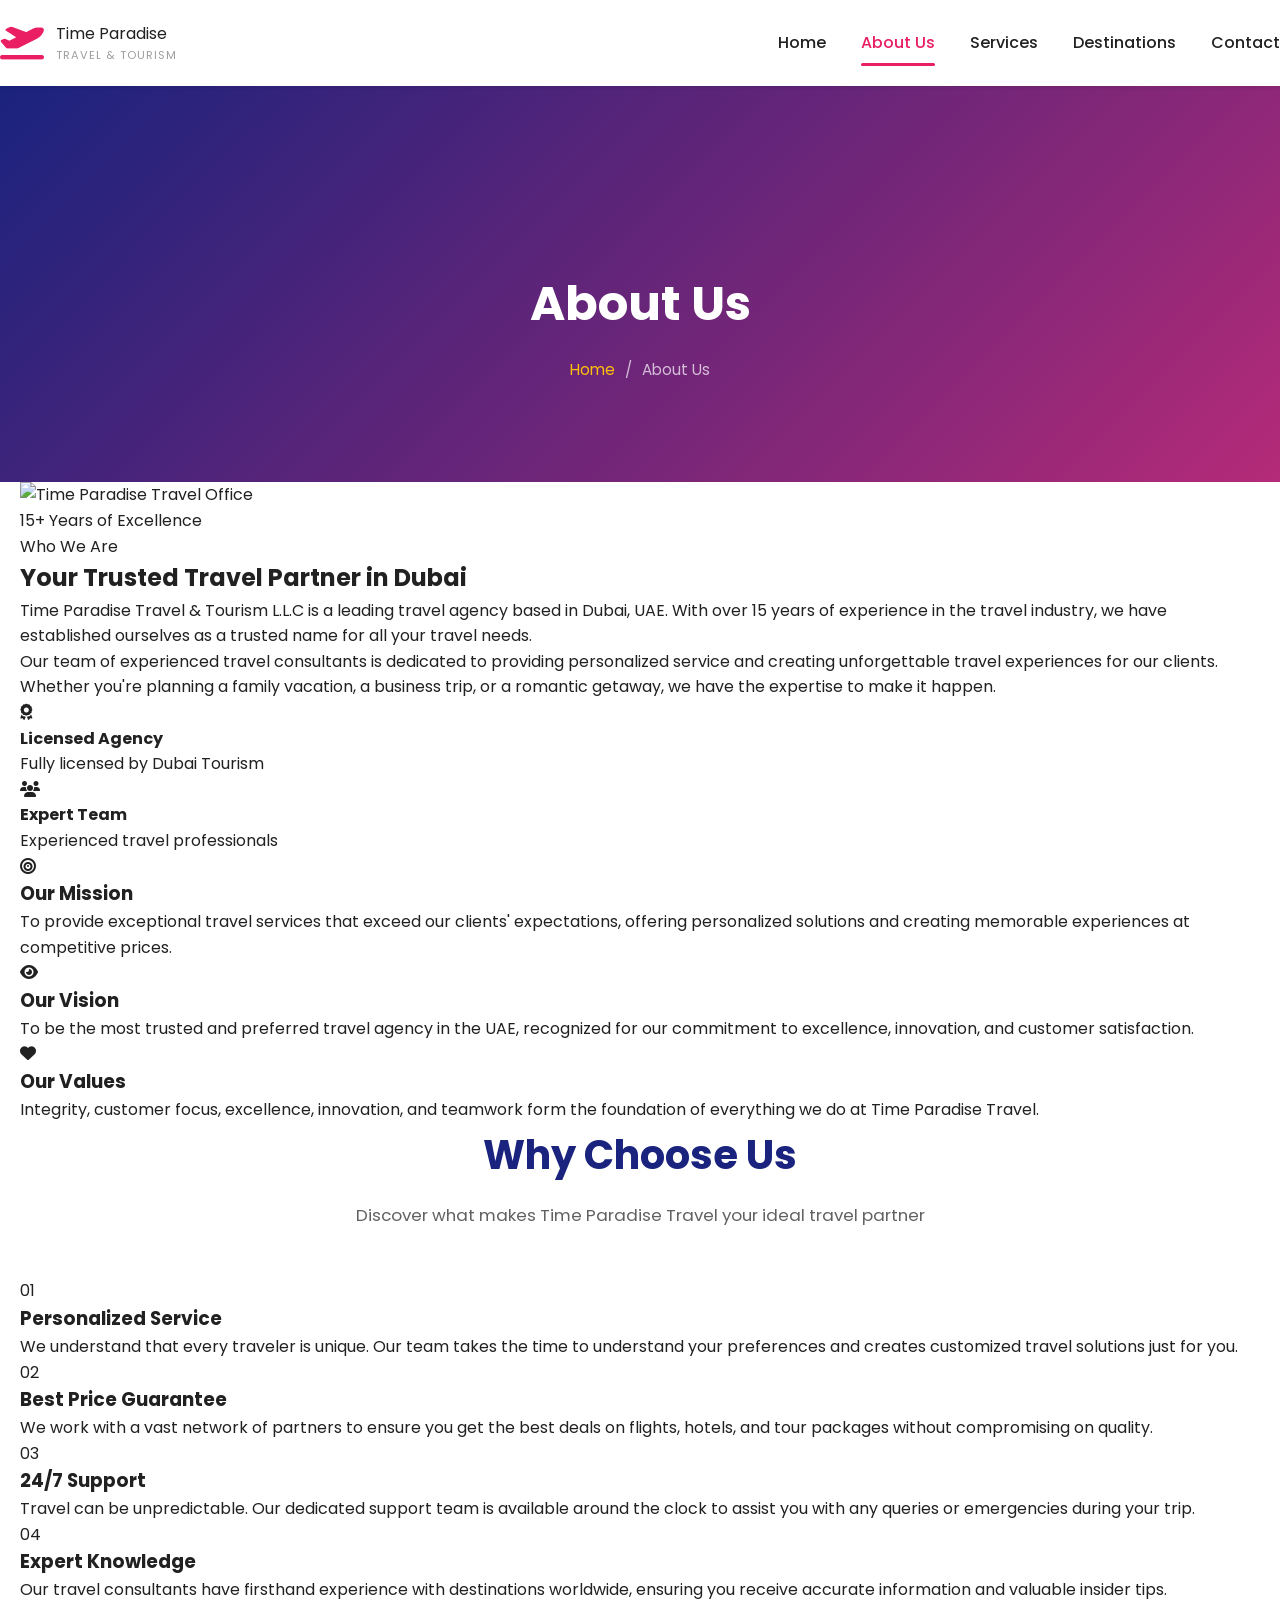
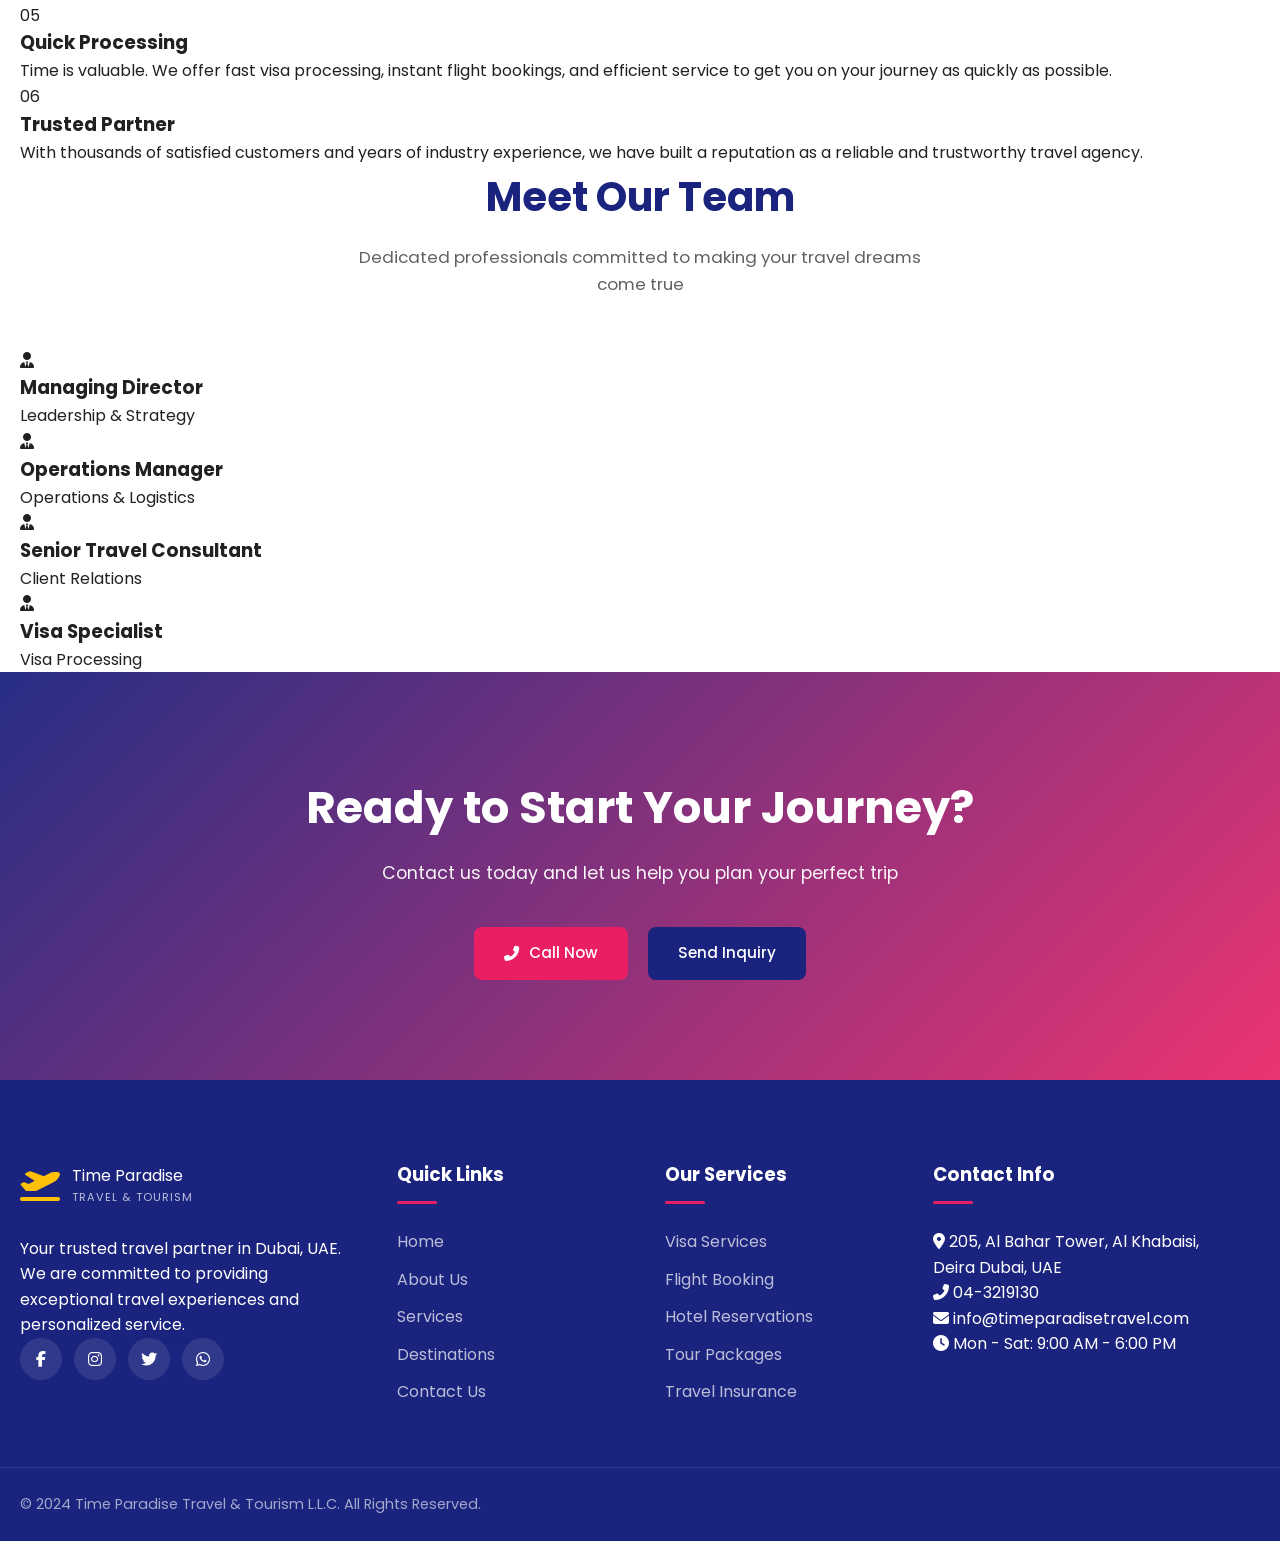
==== about.html @ 2f7e9f61 "Initial commit: Time Paradise Travel & Tourism website - Modern responsive travel agency website - H" ====
<!DOCTYPE html>
<html lang="en">
<head>
    <meta charset="UTF-8">
    <meta name="viewport" content="width=device-width, initial-scale=1.0">
    <meta name="description" content="Learn about Time Paradise Travel & Tourism L.L.C - Your trusted travel partner in Dubai with years of experience in the travel industry.">
    <title>About Us | Time Paradise Travel & Tourism L.L.C</title>
    <link rel="stylesheet" href="css/style.css">
    <link rel="preconnect" href="https://fonts.googleapis.com">
    <link rel="preconnect" href="https://fonts.gstatic.com" crossorigin>
    <link href="https://fonts.googleapis.com/css2?family=Poppins:wght@300;400;500;600;700&display=swap" rel="stylesheet">
    <link rel="stylesheet" href="https://cdnjs.cloudflare.com/ajax/libs/font-awesome/6.4.0/css/all.min.css">
</head>
<body>
    <!-- Header -->
    <header class="header">
        <nav class="navbar">
            <div class="nav-container">
                <a href="index.html" class="logo">
                    <span class="logo-icon"><i class="fas fa-plane-departure"></i></span>
                    <span class="logo-text">Time Paradise<span class="logo-sub">Travel & Tourism</span></span>
                </a>
                <button class="nav-toggle" aria-label="Toggle navigation">
                    <span class="hamburger"></span>
                </button>
                <ul class="nav-menu">
                    <li><a href="index.html" class="nav-link">Home</a></li>
                    <li><a href="about.html" class="nav-link active">About Us</a></li>
                    <li><a href="services.html" class="nav-link">Services</a></li>
                    <li><a href="destinations.html" class="nav-link">Destinations</a></li>
                    <li><a href="contact.html" class="nav-link">Contact</a></li>
                </ul>
            </div>
        </nav>
    </header>

    <!-- Page Header -->
    <section class="page-header">
        <div class="page-header-overlay"></div>
        <div class="container">
            <h1>About Us</h1>
            <nav class="breadcrumb">
                <a href="index.html">Home</a>
                <span>/</span>
                <span>About Us</span>
            </nav>
        </div>
    </section>

    <!-- About Section -->
    <section class="about-section">
        <div class="container">
            <div class="about-grid">
                <div class="about-image">
                    <div class="image-wrapper">
                        <img src="https://images.unsplash.com/photo-1436491865332-7a61a109cc05?w=600" alt="Time Paradise Travel Office">
                        <div class="experience-badge">
                            <span class="years">15+</span>
                            <span class="text">Years of Excellence</span>
                        </div>
                    </div>
                </div>
                <div class="about-content">
                    <span class="section-subtitle">Who We Are</span>
                    <h2>Your Trusted Travel Partner in Dubai</h2>
                    <p>Time Paradise Travel & Tourism L.L.C is a leading travel agency based in Dubai, UAE. With over 15 years of experience in the travel industry, we have established ourselves as a trusted name for all your travel needs.</p>
                    <p>Our team of experienced travel consultants is dedicated to providing personalized service and creating unforgettable travel experiences for our clients. Whether you're planning a family vacation, a business trip, or a romantic getaway, we have the expertise to make it happen.</p>
                    <div class="about-features">
                        <div class="feature">
                            <i class="fas fa-award"></i>
                            <div>
                                <h4>Licensed Agency</h4>
                                <p>Fully licensed by Dubai Tourism</p>
                            </div>
                        </div>
                        <div class="feature">
                            <i class="fas fa-users"></i>
                            <div>
                                <h4>Expert Team</h4>
                                <p>Experienced travel professionals</p>
                            </div>
                        </div>
                    </div>
                </div>
            </div>
        </div>
    </section>

    <!-- Mission Vision Values -->
    <section class="mvv-section">
        <div class="container">
            <div class="mvv-grid">
                <div class="mvv-card">
                    <div class="mvv-icon">
                        <i class="fas fa-bullseye"></i>
                    </div>
                    <h3>Our Mission</h3>
                    <p>To provide exceptional travel services that exceed our clients' expectations, offering personalized solutions and creating memorable experiences at competitive prices.</p>
                </div>
                <div class="mvv-card">
                    <div class="mvv-icon">
                        <i class="fas fa-eye"></i>
                    </div>
                    <h3>Our Vision</h3>
                    <p>To be the most trusted and preferred travel agency in the UAE, recognized for our commitment to excellence, innovation, and customer satisfaction.</p>
                </div>
                <div class="mvv-card">
                    <div class="mvv-icon">
                        <i class="fas fa-heart"></i>
                    </div>
                    <h3>Our Values</h3>
                    <p>Integrity, customer focus, excellence, innovation, and teamwork form the foundation of everything we do at Time Paradise Travel.</p>
                </div>
            </div>
        </div>
    </section>

    <!-- Why Choose Us -->
    <section class="choose-section">
        <div class="container">
            <div class="section-header">
                <h2>Why Choose Us</h2>
                <p>Discover what makes Time Paradise Travel your ideal travel partner</p>
            </div>
            <div class="choose-grid">
                <div class="choose-card">
                    <div class="choose-number">01</div>
                    <h3>Personalized Service</h3>
                    <p>We understand that every traveler is unique. Our team takes the time to understand your preferences and creates customized travel solutions just for you.</p>
                </div>
                <div class="choose-card">
                    <div class="choose-number">02</div>
                    <h3>Best Price Guarantee</h3>
                    <p>We work with a vast network of partners to ensure you get the best deals on flights, hotels, and tour packages without compromising on quality.</p>
                </div>
                <div class="choose-card">
                    <div class="choose-number">03</div>
                    <h3>24/7 Support</h3>
                    <p>Travel can be unpredictable. Our dedicated support team is available around the clock to assist you with any queries or emergencies during your trip.</p>
                </div>
                <div class="choose-card">
                    <div class="choose-number">04</div>
                    <h3>Expert Knowledge</h3>
                    <p>Our travel consultants have firsthand experience with destinations worldwide, ensuring you receive accurate information and valuable insider tips.</p>
                </div>
                <div class="choose-card">
                    <div class="choose-number">05</div>
                    <h3>Quick Processing</h3>
                    <p>Time is valuable. We offer fast visa processing, instant flight bookings, and efficient service to get you on your journey as quickly as possible.</p>
                </div>
                <div class="choose-card">
                    <div class="choose-number">06</div>
                    <h3>Trusted Partner</h3>
                    <p>With thousands of satisfied customers and years of industry experience, we have built a reputation as a reliable and trustworthy travel agency.</p>
                </div>
            </div>
        </div>
    </section>

    <!-- Team Section -->
    <section class="team-section">
        <div class="container">
            <div class="section-header">
                <h2>Meet Our Team</h2>
                <p>Dedicated professionals committed to making your travel dreams come true</p>
            </div>
            <div class="team-grid">
                <div class="team-card">
                    <div class="team-image">
                        <i class="fas fa-user-tie"></i>
                    </div>
                    <div class="team-info">
                        <h3>Managing Director</h3>
                        <p>Leadership & Strategy</p>
                    </div>
                </div>
                <div class="team-card">
                    <div class="team-image">
                        <i class="fas fa-user-tie"></i>
                    </div>
                    <div class="team-info">
                        <h3>Operations Manager</h3>
                        <p>Operations & Logistics</p>
                    </div>
                </div>
                <div class="team-card">
                    <div class="team-image">
                        <i class="fas fa-user-tie"></i>
                    </div>
                    <div class="team-info">
                        <h3>Senior Travel Consultant</h3>
                        <p>Client Relations</p>
                    </div>
                </div>
                <div class="team-card">
                    <div class="team-image">
                        <i class="fas fa-user-tie"></i>
                    </div>
                    <div class="team-info">
                        <h3>Visa Specialist</h3>
                        <p>Visa Processing</p>
                    </div>
                </div>
            </div>
        </div>
    </section>

    <!-- CTA Section -->
    <section class="cta-section">
        <div class="cta-overlay"></div>
        <div class="container">
            <div class="cta-content">
                <h2>Ready to Start Your Journey?</h2>
                <p>Contact us today and let us help you plan your perfect trip</p>
                <div class="cta-buttons">
                    <a href="tel:04-3219130" class="btn btn-primary"><i class="fas fa-phone-alt"></i> Call Now</a>
                    <a href="contact.html" class="btn btn-secondary">Send Inquiry</a>
                </div>
            </div>
        </div>
    </section>

    <!-- Footer -->
    <footer class="footer">
        <div class="footer-main">
            <div class="container">
                <div class="footer-grid">
                    <div class="footer-col">
                        <div class="footer-logo">
                            <span class="logo-icon"><i class="fas fa-plane-departure"></i></span>
                            <span class="logo-text">Time Paradise<span class="logo-sub">Travel & Tourism</span></span>
                        </div>
                        <p>Your trusted travel partner in Dubai, UAE. We are committed to providing exceptional travel experiences and personalized service.</p>
                        <div class="social-links">
                            <a href="#" aria-label="Facebook"><i class="fab fa-facebook-f"></i></a>
                            <a href="#" aria-label="Instagram"><i class="fab fa-instagram"></i></a>
                            <a href="#" aria-label="Twitter"><i class="fab fa-twitter"></i></a>
                            <a href="#" aria-label="WhatsApp"><i class="fab fa-whatsapp"></i></a>
                        </div>
                    </div>
                    <div class="footer-col">
                        <h3>Quick Links</h3>
                        <ul class="footer-links">
                            <li><a href="index.html">Home</a></li>
                            <li><a href="about.html">About Us</a></li>
                            <li><a href="services.html">Services</a></li>
                            <li><a href="destinations.html">Destinations</a></li>
                            <li><a href="contact.html">Contact Us</a></li>
                        </ul>
                    </div>
                    <div class="footer-col">
                        <h3>Our Services</h3>
                        <ul class="footer-links">
                            <li><a href="services.html">Visa Services</a></li>
                            <li><a href="services.html">Flight Booking</a></li>
                            <li><a href="services.html">Hotel Reservations</a></li>
                            <li><a href="services.html">Tour Packages</a></li>
                            <li><a href="services.html">Travel Insurance</a></li>
                        </ul>
                    </div>
                    <div class="footer-col">
                        <h3>Contact Info</h3>
                        <ul class="contact-info">
                            <li>
                                <i class="fas fa-map-marker-alt"></i>
                                <span>205, Al Bahar Tower, Al Khabaisi,<br>Deira Dubai, UAE</span>
                            </li>
                            <li>
                                <i class="fas fa-phone-alt"></i>
                                <a href="tel:04-3219130">04-3219130</a>
                            </li>
                            <li>
                                <i class="fas fa-envelope"></i>
                                <a href="mailto:info@timeparadisetravel.com">info@timeparadisetravel.com</a>
                            </li>
                            <li>
                                <i class="fas fa-clock"></i>
                                <span>Mon - Sat: 9:00 AM - 6:00 PM</span>
                            </li>
                        </ul>
                    </div>
                </div>
            </div>
        </div>
        <div class="footer-bottom">
            <div class="container">
                <p>&copy; 2024 Time Paradise Travel & Tourism L.L.C. All Rights Reserved.</p>
            </div>
        </div>
    </footer>

    <script src="js/main.js"></script>
</body>
</html>
---- css/style.css ----
/* ================================
   Time Paradise Travel & Tourism
   Modern CSS Stylesheet
   ================================ */

/* CSS Variables */
:root {
    --primary: #e91e63;
    --primary-dark: #c2185b;
    --primary-light: #f48fb1;
    --secondary: #1a237e;
    --secondary-light: #3949ab;
    --accent: #ffc107;
    --accent-dark: #ffa000;
    --success: #4caf50;
    --text-dark: #212121;
    --text-medium: #616161;
    --text-light: #9e9e9e;
    --white: #ffffff;
    --off-white: #fafafa;
    --gray-50: #fafafa;
    --gray-100: #f5f5f5;
    --gray-200: #eeeeee;
    --gray-300: #e0e0e0;
    --shadow-sm: 0 2px 4px rgba(0,0,0,0.08);
    --shadow-md: 0 4px 12px rgba(0,0,0,0.12);
    --shadow-lg: 0 8px 24px rgba(0,0,0,0.16);
    --shadow-xl: 0 16px 48px rgba(0,0,0,0.2);
    --transition: all 0.3s ease;
    --transition-fast: all 0.15s ease;
    --radius-sm: 4px;
    --radius-md: 8px;
    --radius-lg: 12px;
    --radius-xl: 20px;
}

/* Reset */
*, *::before, *::after {
    margin: 0;
    padding: 0;
    box-sizing: border-box;
}

html {
    scroll-behavior: smooth;
}

body {
    font-family: 'Poppins', sans-serif;
    font-size: 16px;
    line-height: 1.6;
    color: var(--text-dark);
    background: var(--white);
    overflow-x: hidden;
}

a {
    text-decoration: none;
    color: inherit;
    transition: var(--transition);
}

ul { list-style: none; }

img {
    max-width: 100%;
    height: auto;
    display: block;
}

.container {
    width: 100%;
    max-width: 1280px;
    margin: 0 auto;
    padding: 0 20px;
}

/* ================================
   Top Bar
   ================================ */
.top-bar {
    background: var(--secondary);
    padding: 10px 0;
    font-size: 0.85rem;
}

.top-bar-content {
    display: flex;
    justify-content: space-between;
    align-items: center;
}

.top-info {
    display: flex;
    gap: 30px;
    color: rgba(255,255,255,0.9);
}

.top-info span {
    display: flex;
    align-items: center;
    gap: 8px;
}

.top-info i {
    color: var(--accent);
}

.top-info a {
    color: rgba(255,255,255,0.9);
}

.top-info a:hover {
    color: var(--accent);
}

.top-social {
    display: flex;
    gap: 12px;
}

.top-social a {
    width: 30px;
    height: 30px;
    display: flex;
    align-items: center;
    justify-content: center;
    background: rgba(255,255,255,0.1);
    border-radius: 50%;
    color: var(--white);
    font-size: 0.8rem;
}

.top-social a:hover {
    background: var(--primary);
    transform: translateY(-2px);
}

/* ================================
   Header & Navigation
   ================================ */
.header {
    position: sticky;
    top: 0;
    z-index: 1000;
    background: var(--white);
    box-shadow: var(--shadow-sm);
}

.navbar {
    padding: 15px 0;
}

.nav-container {
    display: flex;
    justify-content: space-between;
    align-items: center;
}

.logo {
    display: flex;
    align-items: center;
    gap: 12px;
}

.logo-icon {
    font-size: 2.2rem;
    color: var(--primary);
}

.logo-text {
    display: flex;
    flex-direction: column;
}

.logo-main {
    font-size: 1.4rem;
    font-weight: 700;
    color: var(--secondary);
    line-height: 1.2;
}

.logo-sub {
    font-size: 0.7rem;
    color: var(--text-light);
    text-transform: uppercase;
    letter-spacing: 1px;
}

.nav-menu {
    display: flex;
    gap: 35px;
}

.nav-link {
    font-weight: 500;
    color: var(--text-dark);
    padding: 10px 0;
    position: relative;
    display: flex;
    align-items: center;
    gap: 5px;
}

.nav-link i {
    font-size: 0.7rem;
    transition: var(--transition);
}

.nav-link::after {
    content: '';
    position: absolute;
    bottom: 0;
    left: 0;
    width: 0;
    height: 3px;
    background: var(--primary);
    transition: var(--transition);
    border-radius: 3px;
}

.nav-link:hover::after,
.nav-link.active::after {
    width: 100%;
}

.nav-link:hover,
.nav-link.active {
    color: var(--primary);
}

/* Dropdown Menu */
.has-dropdown {
    position: relative;
}

.dropdown-menu {
    position: absolute;
    top: 100%;
    left: 0;
    min-width: 220px;
    background: var(--white);
    box-shadow: var(--shadow-lg);
    border-radius: var(--radius-md);
    padding: 15px 0;
    opacity: 0;
    visibility: hidden;
    transform: translateY(10px);
    transition: var(--transition);
    z-index: 1000;
}

.has-dropdown:hover .dropdown-menu {
    opacity: 1;
    visibility: visible;
    transform: translateY(0);
}

.has-dropdown:hover .nav-link i {
    transform: rotate(180deg);
}

.dropdown-menu li a {
    display: block;
    padding: 10px 25px;
    color: var(--text-medium);
    font-size: 0.95rem;
}

.dropdown-menu li a:hover {
    background: var(--gray-100);
    color: var(--primary);
    padding-left: 30px;
}

.nav-toggle {
    display: none;
    flex-direction: column;
    gap: 5px;
    background: none;
    border: none;
    cursor: pointer;
    padding: 5px;
}

.hamburger,
.hamburger::before,
.hamburger::after {
    display: block;
    width: 25px;
    height: 3px;
    background: var(--secondary);
    border-radius: 2px;
    transition: var(--transition);
}

.hamburger::before,
.hamburger::after {
    content: '';
}

.hamburger::before { transform: translateY(-8px); }
.hamburger::after { transform: translateY(5px); }

/* ================================
   Buttons
   ================================ */
.btn {
    display: inline-flex;
    align-items: center;
    justify-content: center;
    gap: 10px;
    padding: 12px 28px;
    font-size: 0.95rem;
    font-weight: 500;
    border-radius: var(--radius-md);
    cursor: pointer;
    transition: var(--transition);
    border: 2px solid transparent;
    font-family: inherit;
}

.btn-primary {
    background: var(--primary);
    color: var(--white);
    border-color: var(--primary);
}

.btn-primary:hover {
    background: var(--primary-dark);
    border-color: var(--primary-dark);
    transform: translateY(-2px);
    box-shadow: var(--shadow-md);
}

.btn-secondary {
    background: var(--secondary);
    color: var(--white);
    border-color: var(--secondary);
}

.btn-secondary:hover {
    background: var(--secondary-light);
    border-color: var(--secondary-light);
}

.btn-outline {
    background: transparent;
    color: var(--white);
    border-color: var(--white);
}

.btn-outline:hover {
    background: var(--white);
    color: var(--secondary);
}

.btn-outline-primary {
    background: transparent;
    color: var(--primary);
    border-color: var(--primary);
}

.btn-outline-primary:hover {
    background: var(--primary);
    color: var(--white);
}

.btn-whatsapp {
    background: #25d366;
    color: var(--white);
    border-color: #25d366;
}

.btn-whatsapp:hover {
    background: #128c7e;
    border-color: #128c7e;
    transform: translateY(-2px);
}

.btn-white {
    background: var(--white);
    color: var(--secondary);
    border-color: var(--white);
}

.btn-white:hover {
    background: transparent;
    color: var(--white);
}

.btn-sm {
    padding: 8px 18px;
    font-size: 0.85rem;
}

.btn-lg {
    padding: 16px 36px;
    font-size: 1.05rem;
}

.btn-block {
    width: 100%;
}

/* ================================
   Hero Slider
   ================================ */
.hero-slider {
    position: relative;
    height: 85vh;
    min-height: 600px;
    overflow: hidden;
}

.slide {
    position: absolute;
    top: 0;
    left: 0;
    width: 100%;
    height: 100%;
    background-size: cover;
    background-position: center;
    opacity: 0;
    transition: opacity 1s ease;
}

.slide.active {
    opacity: 1;
}

.slide-overlay {
    position: absolute;
    inset: 0;
    background: linear-gradient(135deg, rgba(26,35,126,0.85) 0%, rgba(233,30,99,0.6) 100%);
}

.slide-content {
    position: absolute;
    top: 50%;
    left: 50%;
    transform: translate(-50%, -50%);
    text-align: center;
    color: var(--white);
    z-index: 2;
    width: 90%;
    max-width: 800px;
}

.slide-tag {
    display: inline-block;
    background: var(--accent);
    color: var(--secondary);
    padding: 8px 20px;
    border-radius: 30px;
    font-size: 0.85rem;
    font-weight: 600;
    margin-bottom: 20px;
    text-transform: uppercase;
    letter-spacing: 1px;
}

.slide-content h1 {
    font-size: 3.5rem;
    font-weight: 800;
    margin-bottom: 20px;
    line-height: 1.2;
    text-shadow: 2px 2px 4px rgba(0,0,0,0.3);
}

.slide-content p {
    font-size: 1.2rem;
    margin-bottom: 35px;
    opacity: 0.95;
}

.slide-buttons {
    display: flex;
    gap: 15px;
    justify-content: center;
    flex-wrap: wrap;
}

.slider-nav {
    position: absolute;
    bottom: 30px;
    left: 50%;
    transform: translateX(-50%);
    display: flex;
    align-items: center;
    gap: 20px;
    z-index: 10;
}

.slider-btn {
    width: 50px;
    height: 50px;
    display: flex;
    align-items: center;
    justify-content: center;
    background: rgba(255,255,255,0.2);
    border: none;
    border-radius: 50%;
    color: var(--white);
    font-size: 1.2rem;
    cursor: pointer;
    transition: var(--transition);
    backdrop-filter: blur(5px);
}

.slider-btn:hover {
    background: var(--primary);
}

.slider-dots {
    display: flex;
    gap: 10px;
}

.slider-dot {
    width: 12px;
    height: 12px;
    background: rgba(255,255,255,0.4);
    border-radius: 50%;
    cursor: pointer;
    transition: var(--transition);
}

.slider-dot.active {
    background: var(--accent);
    width: 30px;
    border-radius: 10px;
}

/* ================================
   Booking Bar
   ================================ */
.booking-bar {
    margin-top: -60px;
    position: relative;
    z-index: 100;
    padding: 0 20px;
}

.booking-form {
    background: var(--white);
    border-radius: var(--radius-lg);
    box-shadow: var(--shadow-xl);
    overflow: hidden;
}

.booking-tabs {
    display: flex;
    background: var(--gray-100);
}

.booking-tab {
    flex: 1;
    padding: 18px;
    background: none;
    border: none;
    font-family: inherit;
    font-size: 0.95rem;
    font-weight: 500;
    color: var(--text-medium);
    cursor: pointer;
    transition: var(--transition);
    display: flex;
    align-items: center;
    justify-content: center;
    gap: 8px;
}

.booking-tab:hover {
    background: var(--gray-200);
}

.booking-tab.active {
    background: var(--white);
    color: var(--primary);
}

.booking-tab i {
    font-size: 1.1rem;
}

.search-form {
    display: flex;
    padding: 25px;
    gap: 20px;
    align-items: flex-end;
}

.search-form .form-group {
    flex: 1;
}

.search-form label {
    display: block;
    font-size: 0.85rem;
    font-weight: 500;
    color: var(--text-medium);
    margin-bottom: 8px;
}

.search-form select,
.search-form input {
    width: 100%;
    padding: 14px 16px;
    border: 2px solid var(--gray-300);
    border-radius: var(--radius-md);
    font-family: inherit;
    font-size: 0.95rem;
    color: var(--text-dark);
    transition: var(--transition);
}

.search-form select:focus,
.search-form input:focus {
    outline: none;
    border-color: var(--primary);
}

.btn-search {
    padding: 14px 35px;
    white-space: nowrap;
}

/* ================================
   Trust Badges
   ================================ */
.trust-badges {
    padding: 60px 0;
    background: var(--white);
}

.badges-grid {
    display: grid;
    grid-template-columns: repeat(4, 1fr);
    gap: 30px;
}

.badge-item {
    text-align: center;
    padding: 30px 20px;
    border-radius: var(--radius-lg);
    transition: var(--transition);
}

.badge-item:hover {
    background: var(--gray-50);
    transform: translateY(-5px);
}

.badge-icon {
    width: 70px;
    height: 70px;
    margin: 0 auto 20px;
    display: flex;
    align-items: center;
    justify-content: center;
    background: linear-gradient(135deg, var(--primary), var(--primary-dark));
    border-radius: 50%;
    font-size: 1.8rem;
    color: var(--white);
}

.badge-item h3 {
    font-size: 1.1rem;
    color: var(--secondary);
    margin-bottom: 8px;
}

.badge-item p {
    font-size: 0.9rem;
    color: var(--text-light);
}

/* ================================
   Section Styles
   ================================ */
.section-header {
    text-align: center;
    margin-bottom: 50px;
}

.section-tag {
    display: inline-block;
    background: linear-gradient(135deg, var(--primary-light), var(--primary));
    -webkit-background-clip: text;
    -webkit-text-fill-color: transparent;
    background-clip: text;
    font-size: 0.9rem;
    font-weight: 600;
    text-transform: uppercase;
    letter-spacing: 2px;
    margin-bottom: 10px;
}

.section-header h2 {
    font-size: 2.5rem;
    font-weight: 700;
    color: var(--secondary);
    margin-bottom: 15px;
}

.section-header p {
    font-size: 1.05rem;
    color: var(--text-medium);
    max-width: 600px;
    margin: 0 auto;
}

.section-footer {
    text-align: center;
    margin-top: 50px;
}

/* ================================
   Services Section
   ================================ */
.services-section {
    padding: 100px 0;
    background: var(--gray-50);
}

.services-grid {
    display: grid;
    grid-template-columns: repeat(4, 1fr);
    gap: 30px;
}

.service-card {
    background: var(--white);
    border-radius: var(--radius-lg);
    overflow: hidden;
    box-shadow: var(--shadow-sm);
    transition: var(--transition);
}

.service-card:hover {
    transform: translateY(-10px);
    box-shadow: var(--shadow-lg);
}

.service-image {
    position: relative;
    height: 200px;
    overflow: hidden;
}

.service-image img {
    width: 100%;
    height: 100%;
    object-fit: cover;
    transition: var(--transition);
}

.service-card:hover .service-image img {
    transform: scale(1.1);
}

.service-badge {
    position: absolute;
    top: 15px;
    right: 15px;
    background: var(--accent);
    color: var(--secondary);
    padding: 5px 15px;
    border-radius: 20px;
    font-size: 0.75rem;
    font-weight: 600;
}

.service-content {
    padding: 25px;
}

.service-content h3 {
    font-size: 1.2rem;
    color: var(--secondary);
    margin-bottom: 10px;
}

.service-content > p {
    font-size: 0.9rem;
    color: var(--text-medium);
    margin-bottom: 15px;
}

.service-features {
    margin-bottom: 20px;
}

.service-features li {
    display: flex;
    align-items: center;
    gap: 10px;
    font-size: 0.85rem;
    color: var(--text-dark);
    padding: 5px 0;
}

.service-features i {
    color: var(--success);
    font-size: 0.8rem;
}

/* ================================
   Tours Section
   ================================ */
.tours-section {
    padding: 100px 0;
    background: var(--white);
}

.tours-grid {
    display: grid;
    grid-template-columns: repeat(4, 1fr);
    gap: 30px;
}

.tour-card {
    background: var(--white);
    border-radius: var(--radius-lg);
    overflow: hidden;
    box-shadow: var(--shadow-md);
    transition: var(--transition);
}

.tour-card:hover {
    transform: translateY(-10px);
    box-shadow: var(--shadow-xl);
}

.tour-image {
    position: relative;
    height: 220px;
    overflow: hidden;
}

.tour-image img {
    width: 100%;
    height: 100%;
    object-fit: cover;
    transition: var(--transition);
}

.tour-card:hover .tour-image img {
    transform: scale(1.1);
}

.tour-price {
    position: absolute;
    bottom: 15px;
    left: 15px;
    background: var(--white);
    padding: 10px 18px;
    border-radius: var(--radius-md);
    box-shadow: var(--shadow-md);
}

.price-from {
    display: block;
    font-size: 0.7rem;
    color: var(--text-light);
    text-transform: uppercase;
}

.price-amount {
    font-size: 1.2rem;
    font-weight: 700;
    color: var(--primary);
}

.tour-badge {
    position: absolute;
    top: 15px;
    right: 15px;
    background: var(--primary);
    color: var(--white);
    padding: 6px 15px;
    border-radius: 20px;
    font-size: 0.75rem;
    font-weight: 600;
}

.tour-content {
    padding: 25px;
}

.tour-rating {
    display: flex;
    align-items: center;
    gap: 5px;
    margin-bottom: 12px;
}

.tour-rating i {
    color: var(--accent);
    font-size: 0.85rem;
}

.tour-rating span {
    font-size: 0.8rem;
    color: var(--text-light);
    margin-left: 5px;
}

.tour-content h3 {
    font-size: 1.1rem;
    color: var(--secondary);
    margin-bottom: 8px;
}

.tour-content > p {
    font-size: 0.85rem;
    color: var(--text-medium);
    margin-bottom: 15px;
    line-height: 1.5;
}

.tour-meta {
    display: flex;
    gap: 20px;
    margin-bottom: 20px;
    padding-top: 15px;
    border-top: 1px solid var(--gray-200);
}

.tour-meta span {
    display: flex;
    align-items: center;
    gap: 6px;
    font-size: 0.8rem;
    color: var(--text-light);
}

.tour-meta i {
    color: var(--primary);
}

/* ================================
   Destinations Section
   ================================ */
.destinations-section {
    padding: 100px 0;
    background: var(--gray-50);
}

.destinations-grid {
    display: grid;
    grid-template-columns: repeat(4, 1fr);
    grid-template-rows: repeat(2, 250px);
    gap: 20px;
}

.destination-card {
    position: relative;
    border-radius: var(--radius-lg);
    overflow: hidden;
    cursor: pointer;
}

.destination-card.large {
    grid-column: span 2;
    grid-row: span 2;
}

.destination-card img {
    width: 100%;
    height: 100%;
    object-fit: cover;
    transition: var(--transition);
}

.destination-card:hover img {
    transform: scale(1.1);
}

.destination-overlay {
    position: absolute;
    inset: 0;
    background: linear-gradient(to top, rgba(0,0,0,0.8) 0%, transparent 60%);
    display: flex;
    flex-direction: column;
    justify-content: flex-end;
    padding: 25px;
    color: var(--white);
    transition: var(--transition);
}

.destination-card:hover .destination-overlay {
    background: linear-gradient(to top, rgba(233,30,99,0.9) 0%, rgba(26,35,126,0.7) 100%);
}

.destination-tag {
    display: inline-block;
    background: var(--accent);
    color: var(--secondary);
    padding: 4px 12px;
    border-radius: 15px;
    font-size: 0.7rem;
    font-weight: 600;
    margin-bottom: 10px;
    width: fit-content;
}

.destination-overlay h3 {
    font-size: 1.5rem;
    font-weight: 700;
    margin-bottom: 5px;
}

.destination-card:not(.large) .destination-overlay h3 {
    font-size: 1.2rem;
}

.destination-overlay p {
    font-size: 0.9rem;
    margin-bottom: 15px;
    opacity: 0.9;
}

.destination-overlay .btn {
    opacity: 0;
    transform: translateY(20px);
    transition: var(--transition);
}

.destination-card:hover .destination-overlay .btn {
    opacity: 1;
    transform: translateY(0);
}

/* ================================
   Stats Section
   ================================ */
.stats-section {
    position: relative;
    padding: 100px 0;
    background: url('https://images.unsplash.com/photo-1512453979798-5ea266f8880c?w=1920') center/cover fixed;
}

.stats-overlay {
    position: absolute;
    inset: 0;
    background: linear-gradient(135deg, rgba(26,35,126,0.95) 0%, rgba(233,30,99,0.85) 100%);
}

.stats-section .container {
    position: relative;
    z-index: 1;
}

.stats-grid {
    display: grid;
    grid-template-columns: repeat(4, 1fr);
    gap: 40px;
}

.stat-item {
    text-align: center;
    color: var(--white);
}

.stat-icon {
    font-size: 2.5rem;
    color: var(--accent);
    margin-bottom: 20px;
}

.stat-number {
    font-size: 3.5rem;
    font-weight: 800;
    line-height: 1;
    margin-bottom: 10px;
}

.stat-number::after {
    content: '+';
}

.stat-label {
    font-size: 1rem;
    opacity: 0.9;
}

/* ================================
   Testimonials Section
   ================================ */
.testimonials-section {
    padding: 100px 0;
    background: var(--white);
}

.testimonials-slider {
    display: grid;
    grid-template-columns: repeat(3, 1fr);
    gap: 30px;
}

.testimonial-card {
    background: var(--gray-50);
    padding: 35px;
    border-radius: var(--radius-lg);
    transition: var(--transition);
}

.testimonial-card:hover {
    background: var(--white);
    box-shadow: var(--shadow-lg);
    transform: translateY(-5px);
}

.testimonial-header {
    display: flex;
    align-items: center;
    gap: 15px;
    margin-bottom: 20px;
}

.client-avatar {
    width: 60px;
    height: 60px;
    display: flex;
    align-items: center;
    justify-content: center;
    background: linear-gradient(135deg, var(--primary), var(--primary-dark));
    border-radius: 50%;
    font-size: 1.5rem;
    color: var(--white);
}

.client-info h4 {
    font-size: 1.05rem;
    color: var(--secondary);
}

.client-info span {
    font-size: 0.85rem;
    color: var(--text-light);
}

.quote-icon {
    margin-left: auto;
    font-size: 2rem;
    color: var(--gray-300);
}

.testimonial-rating {
    margin-bottom: 15px;
}

.testimonial-rating i {
    color: var(--accent);
    font-size: 0.9rem;
}

.testimonial-card p {
    font-size: 0.95rem;
    color: var(--text-medium);
    line-height: 1.8;
    font-style: italic;
}

/* ================================
   CTA Section
   ================================ */
.cta-section {
    position: relative;
    padding: 100px 0;
    background: url('https://images.unsplash.com/photo-1488085061387-422e29b40080?w=1920') center/cover;
}

.cta-overlay {
    position: absolute;
    inset: 0;
    background: linear-gradient(135deg, rgba(26,35,126,0.95) 0%, rgba(233,30,99,0.9) 100%);
}

.cta-content {
    position: relative;
    z-index: 1;
    text-align: center;
    color: var(--white);
}

.cta-content h2 {
    font-size: 2.8rem;
    font-weight: 700;
    margin-bottom: 15px;
}

.cta-content p {
    font-size: 1.1rem;
    opacity: 0.95;
    margin-bottom: 40px;
}

.cta-buttons {
    display: flex;
    gap: 20px;
    justify-content: center;
    flex-wrap: wrap;
}

/* ================================
   Footer
   ================================ */
.footer {
    background: var(--secondary);
    color: var(--white);
}

.footer-main {
    padding: 80px 0 50px;
}

.footer-grid {
    display: grid;
    grid-template-columns: 1.5fr 1fr 1fr 1.5fr;
    gap: 50px;
}

.footer-logo {
    display: flex;
    align-items: center;
    gap: 12px;
    margin-bottom: 25px;
}

.footer-logo .logo-icon {
    font-size: 2rem;
    color: var(--accent);
}

.footer-logo .logo-main {
    color: var(--white);
}

.footer-logo .logo-sub {
    color: rgba(255,255,255,0.7);
}

.footer-about > p {
    color: rgba(255,255,255,0.7);
    line-height: 1.8;
    margin-bottom: 25px;
}

.social-links {
    display: flex;
    gap: 12px;
}

.social-links a {
    width: 42px;
    height: 42px;
    display: flex;
    align-items: center;
    justify-content: center;
    background: rgba(255,255,255,0.1);
    border-radius: 50%;
    color: var(--white);
    font-size: 1rem;
    transition: var(--transition);
}

.social-links a:hover {
    background: var(--primary);
    transform: translateY(-3px);
}

.footer-col h3 {
    font-size: 1.15rem;
    margin-bottom: 25px;
    color: var(--white);
    position: relative;
    padding-bottom: 15px;
}

.footer-col h3::after {
    content: '';
    position: absolute;
    bottom: 0;
    left: 0;
    width: 40px;
    height: 3px;
    background: var(--primary);
    border-radius: 3px;
}

.footer-links li {
    margin-bottom: 12px;
}

.footer-links a {
    color: rgba(255,255,255,0.7);
    display: flex;
    align-items: center;
    gap: 10px;
    transition: var(--transition);
}

.footer-links a i {
    font-size: 0.7rem;
    color: var(--primary);
}

.footer-links a:hover {
    color: var(--accent);
    padding-left: 5px;
}

.footer-contact .contact-info li {
    display: flex;
    gap: 15px;
    margin-bottom: 20px;
}

.footer-contact .contact-info i {
    color: var(--accent);
    font-size: 1rem;
    margin-top: 3px;
}

.footer-contact .contact-info span,
.footer-contact .contact-info a {
    color: rgba(255,255,255,0.7);
    line-height: 1.6;
}

.footer-contact .contact-info a:hover {
    color: var(--accent);
}

.email-links {
    display: flex;
    flex-direction: column;
    gap: 5px;
}

.footer-bottom {
    padding: 25px 0;
    border-top: 1px solid rgba(255,255,255,0.1);
}

.footer-bottom-content {
    display: flex;
    justify-content: space-between;
    align-items: center;
}

.footer-bottom p {
    color: rgba(255,255,255,0.6);
    font-size: 0.9rem;
}

.payment-methods {
    display: flex;
    align-items: center;
    gap: 15px;
    color: rgba(255,255,255,0.6);
}

.payment-methods i {
    font-size: 2rem;
}

/* ================================
   WhatsApp Float Button
   ================================ */
.whatsapp-float {
    position: fixed;
    bottom: 30px;
    right: 30px;
    display: flex;
    align-items: center;
    gap: 10px;
    background: #25d366;
    color: var(--white);
    padding: 15px 25px;
    border-radius: 50px;
    box-shadow: var(--shadow-lg);
    z-index: 999;
    transition: var(--transition);
}

.whatsapp-float i {
    font-size: 1.5rem;
}

.whatsapp-float span {
    font-weight: 500;
}

.whatsapp-float:hover {
    background: #128c7e;
    transform: scale(1.05);
    box-shadow: var(--shadow-xl);
}

/* ================================
   Back to Top Button
   ================================ */
.back-to-top {
    position: fixed;
    bottom: 30px;
    left: 30px;
    width: 50px;
    height: 50px;
    display: flex;
    align-items: center;
    justify-content: center;
    background: var(--secondary);
    color: var(--white);
    border: none;
    border-radius: 50%;
    cursor: pointer;
    opacity: 0;
    visibility: hidden;
    transition: var(--transition);
    z-index: 998;
}

.back-to-top.visible {
    opacity: 1;
    visibility: visible;
}

.back-to-top:hover {
    background: var(--primary);
    transform: translateY(-5px);
}

/* ================================
   Page Header (Inner Pages)
   ================================ */
.page-header {
    position: relative;
    padding: 180px 0 100px;
    background: linear-gradient(135deg, var(--secondary) 0%, var(--secondary-light) 100%),
                url('https://images.unsplash.com/photo-1488085061387-422e29b40080?w=1920') center/cover;
    background-blend-mode: overlay;
    text-align: center;
    color: var(--white);
}

.page-header-overlay {
    position: absolute;
    inset: 0;
    background: linear-gradient(135deg, rgba(26,35,126,0.9) 0%, rgba(233,30,99,0.7) 100%);
}

.page-header .container {
    position: relative;
    z-index: 1;
}

.page-header h1 {
    font-size: 3rem;
    font-weight: 700;
    margin-bottom: 15px;
}

.breadcrumb {
    display: flex;
    justify-content: center;
    gap: 10px;
    font-size: 0.95rem;
}

.breadcrumb a {
    color: var(--accent);
}

.breadcrumb span {
    color: rgba(255,255,255,0.7);
}

/* ================================
   Contact Page
   ================================ */
.contact-section {
    padding: 100px 0;
}

.contact-grid {
    display: grid;
    grid-template-columns: 1fr 1.2fr;
    gap: 60px;
}

.contact-info-wrapper h2,
.contact-form-wrapper h2 {
    font-size: 1.8rem;
    color: var(--secondary);
    margin-bottom: 20px;
}

.contact-info-wrapper > p {
    color: var(--text-medium);
    line-height: 1.8;
    margin-bottom: 35px;
}

.contact-info-cards {
    display: grid;
    gap: 20px;
    margin-bottom: 40px;
}

.contact-info-card {
    display: flex;
    gap: 20px;
    padding: 25px;
    background: var(--gray-50);
    border-radius: var(--radius-md);
    transition: var(--transition);
}

.contact-info-card:hover {
    background: var(--secondary);
}

.contact-info-card:hover .contact-icon,
.contact-info-card:hover h3,
.contact-info-card:hover p,
.contact-info-card:hover a {
    color: var(--white);
}

.contact-info-card:hover .contact-icon {
    background: var(--primary);
}

.contact-icon {
    width: 55px;
    height: 55px;
    display: flex;
    align-items: center;
    justify-content: center;
    background: var(--primary);
    border-radius: 50%;
    color: var(--white);
    font-size: 1.3rem;
    flex-shrink: 0;
    transition: var(--transition);
}

.contact-details h3 {
    font-size: 1rem;
    color: var(--secondary);
    margin-bottom: 5px;
    transition: var(--transition);
}

.contact-details p,
.contact-details a {
    color: var(--text-medium);
    font-size: 0.95rem;
    transition: var(--transition);
}

.social-connect h3 {
    font-size: 1.1rem;
    color: var(--secondary);
    margin-bottom: 15px;
}

.social-links-large {
    display: flex;
    gap: 15px;
}

.social-links-large a {
    width: 50px;
    height: 50px;
    display: flex;
    align-items: center;
    justify-content: center;
    background: var(--gray-100);
    border-radius: 50%;
    color: var(--secondary);
    font-size: 1.2rem;
    transition: var(--transition);
}

.social-links-large a:hover {
    background: var(--primary);
    color: var(--white);
    transform: translateY(-3px);
}

.contact-form-wrapper {
    background: var(--white);
    padding: 50px;
    border-radius: var(--radius-lg);
    box-shadow: var(--shadow-lg);
}

.contact-form {
    display: grid;
    gap: 20px;
}

.form-row {
    display: grid;
    grid-template-columns: 1fr 1fr;
    gap: 20px;
}

.form-group {
    display: flex;
    flex-direction: column;
}

.form-group.full-width {
    grid-column: span 2;
}

.form-group label {
    font-size: 0.9rem;
    font-weight: 500;
    color: var(--secondary);
    margin-bottom: 8px;
}

.form-group input,
.form-group select,
.form-group textarea {
    padding: 14px 18px;
    border: 2px solid var(--gray-300);
    border-radius: var(--radius-md);
    font-family: inherit;
    font-size: 1rem;
    color: var(--text-dark);
    transition: var(--transition);
}

.form-group input:focus,
.form-group select:focus,
.form-group textarea:focus {
    outline: none;
    border-color: var(--primary);
}

.form-group textarea {
    resize: vertical;
    min-height: 120px;
}

.btn-submit {
    width: 100%;
    justify-content: center;
    font-size: 1.1rem;
    padding: 16px;
}

.form-success {
    display: none;
    text-align: center;
    padding: 40px;
}

.form-success.show {
    display: block;
}

.form-success i {
    font-size: 4rem;
    color: var(--success);
    margin-bottom: 20px;
}

.form-success h3 {
    font-size: 1.5rem;
    color: var(--secondary);
    margin-bottom: 10px;
}

.form-success p {
    color: var(--text-medium);
}

/* Map Section */
.map-section {
    padding: 80px 0 0;
}

.map-wrapper {
    margin-top: 40px;
}

.map-wrapper iframe {
    display: block;
    width: 100%;
}

/* FAQ Section */
.faq-section {
    padding: 80px 0;
    background: var(--gray-50);
}

.faq-grid {
    display: grid;
    gap: 20px;
    max-width: 800px;
    margin: 0 auto;
}

.faq-item {
    background: var(--white);
    border-radius: var(--radius-md);
    overflow: hidden;
    box-shadow: var(--shadow-sm);
}

.faq-question {
    display: flex;
    justify-content: space-between;
    align-items: center;
    padding: 25px;
    cursor: pointer;
    transition: var(--transition);
}

.faq-question:hover {
    background: var(--gray-50);
}

.faq-question h3 {
    font-size: 1rem;
    color: var(--secondary);
}

.faq-question i {
    color: var(--primary);
    transition: var(--transition);
}

.faq-item.active .faq-question i {
    transform: rotate(180deg);
}

.faq-answer {
    max-height: 0;
    overflow: hidden;
    transition: max-height 0.3s ease;
}

.faq-item.active .faq-answer {
    max-height: 200px;
}

.faq-answer p {
    padding: 0 25px 25px;
    color: var(--text-medium);
    line-height: 1.8;
}

/* ================================
   Responsive Design
   ================================ */
@media (max-width: 1200px) {
    .services-grid,
    .tours-grid {
        grid-template-columns: repeat(2, 1fr);
    }

    .footer-grid {
        grid-template-columns: repeat(2, 1fr);
    }

    .destinations-grid {
        grid-template-columns: repeat(2, 1fr);
        grid-template-rows: auto;
    }

    .destination-card.large {
        grid-column: span 2;
    }
}

@media (max-width: 992px) {
    .top-bar-content {
        flex-direction: column;
        gap: 10px;
    }

    .top-info {
        flex-wrap: wrap;
        justify-content: center;
        gap: 15px;
    }

    .nav-toggle {
        display: flex;
    }

    .nav-menu {
        position: fixed;
        top: 0;
        right: -100%;
        width: 300px;
        height: 100vh;
        background: var(--white);
        flex-direction: column;
        gap: 0;
        padding: 80px 30px 30px;
        box-shadow: var(--shadow-xl);
        transition: var(--transition);
        overflow-y: auto;
    }

    .nav-menu.active {
        right: 0;
    }

    .nav-link {
        padding: 15px 0;
        border-bottom: 1px solid var(--gray-200);
    }

    .has-dropdown .dropdown-menu {
        position: static;
        opacity: 1;
        visibility: visible;
        transform: none;
        box-shadow: none;
        padding: 0 0 0 20px;
        display: none;
    }

    .has-dropdown.active .dropdown-menu {
        display: block;
    }

    .btn-whatsapp {
        display: none;
    }

    .slide-content h1 {
        font-size: 2.5rem;
    }

    .booking-bar {
        margin-top: -30px;
    }

    .search-form {
        flex-direction: column;
    }

    .badges-grid {
        grid-template-columns: repeat(2, 1fr);
    }

    .stats-grid {
        grid-template-columns: repeat(2, 1fr);
        gap: 30px;
    }

    .testimonials-slider {
        grid-template-columns: 1fr;
    }

    .contact-grid {
        grid-template-columns: 1fr;
    }

    .contact-form-wrapper {
        padding: 30px;
    }
}

@media (max-width: 768px) {
    .hero-slider {
        height: 70vh;
        min-height: 500px;
    }

    .slide-content h1 {
        font-size: 2rem;
    }

    .slide-content p {
        font-size: 1rem;
    }

    .booking-tabs {
        flex-wrap: wrap;
    }

    .booking-tab {
        flex: 1 0 50%;
    }

    .section-header h2 {
        font-size: 2rem;
    }

    .services-grid,
    .tours-grid {
        grid-template-columns: 1fr;
    }

    .footer-grid {
        grid-template-columns: 1fr;
        gap: 40px;
    }

    .footer-bottom-content {
        flex-direction: column;
        gap: 15px;
        text-align: center;
    }

    .destinations-grid {
        grid-template-columns: 1fr;
    }

    .destination-card.large {
        grid-column: span 1;
    }

    .form-row {
        grid-template-columns: 1fr;
    }

    .form-group.full-width {
        grid-column: span 1;
    }

    .cta-content h2 {
        font-size: 2rem;
    }

    .page-header h1 {
        font-size: 2.2rem;
    }

    .whatsapp-float span {
        display: none;
    }

    .whatsapp-float {
        padding: 15px;
        border-radius: 50%;
    }
}

@media (max-width: 480px) {
    .badges-grid {
        grid-template-columns: 1fr;
    }

    .stats-grid {
        grid-template-columns: 1fr;
    }

    .stat-number {
        font-size: 2.5rem;
    }

    .slider-nav {
        bottom: 15px;
    }

    .slider-btn {
        width: 40px;
        height: 40px;
    }

    .btn {
        padding: 12px 20px;
        font-size: 0.9rem;
    }

    .btn-lg {
        padding: 14px 25px;
    }

    .cta-buttons {
        flex-direction: column;
        align-items: center;
    }

    .slide-buttons {
        flex-direction: column;
        align-items: center;
    }
}
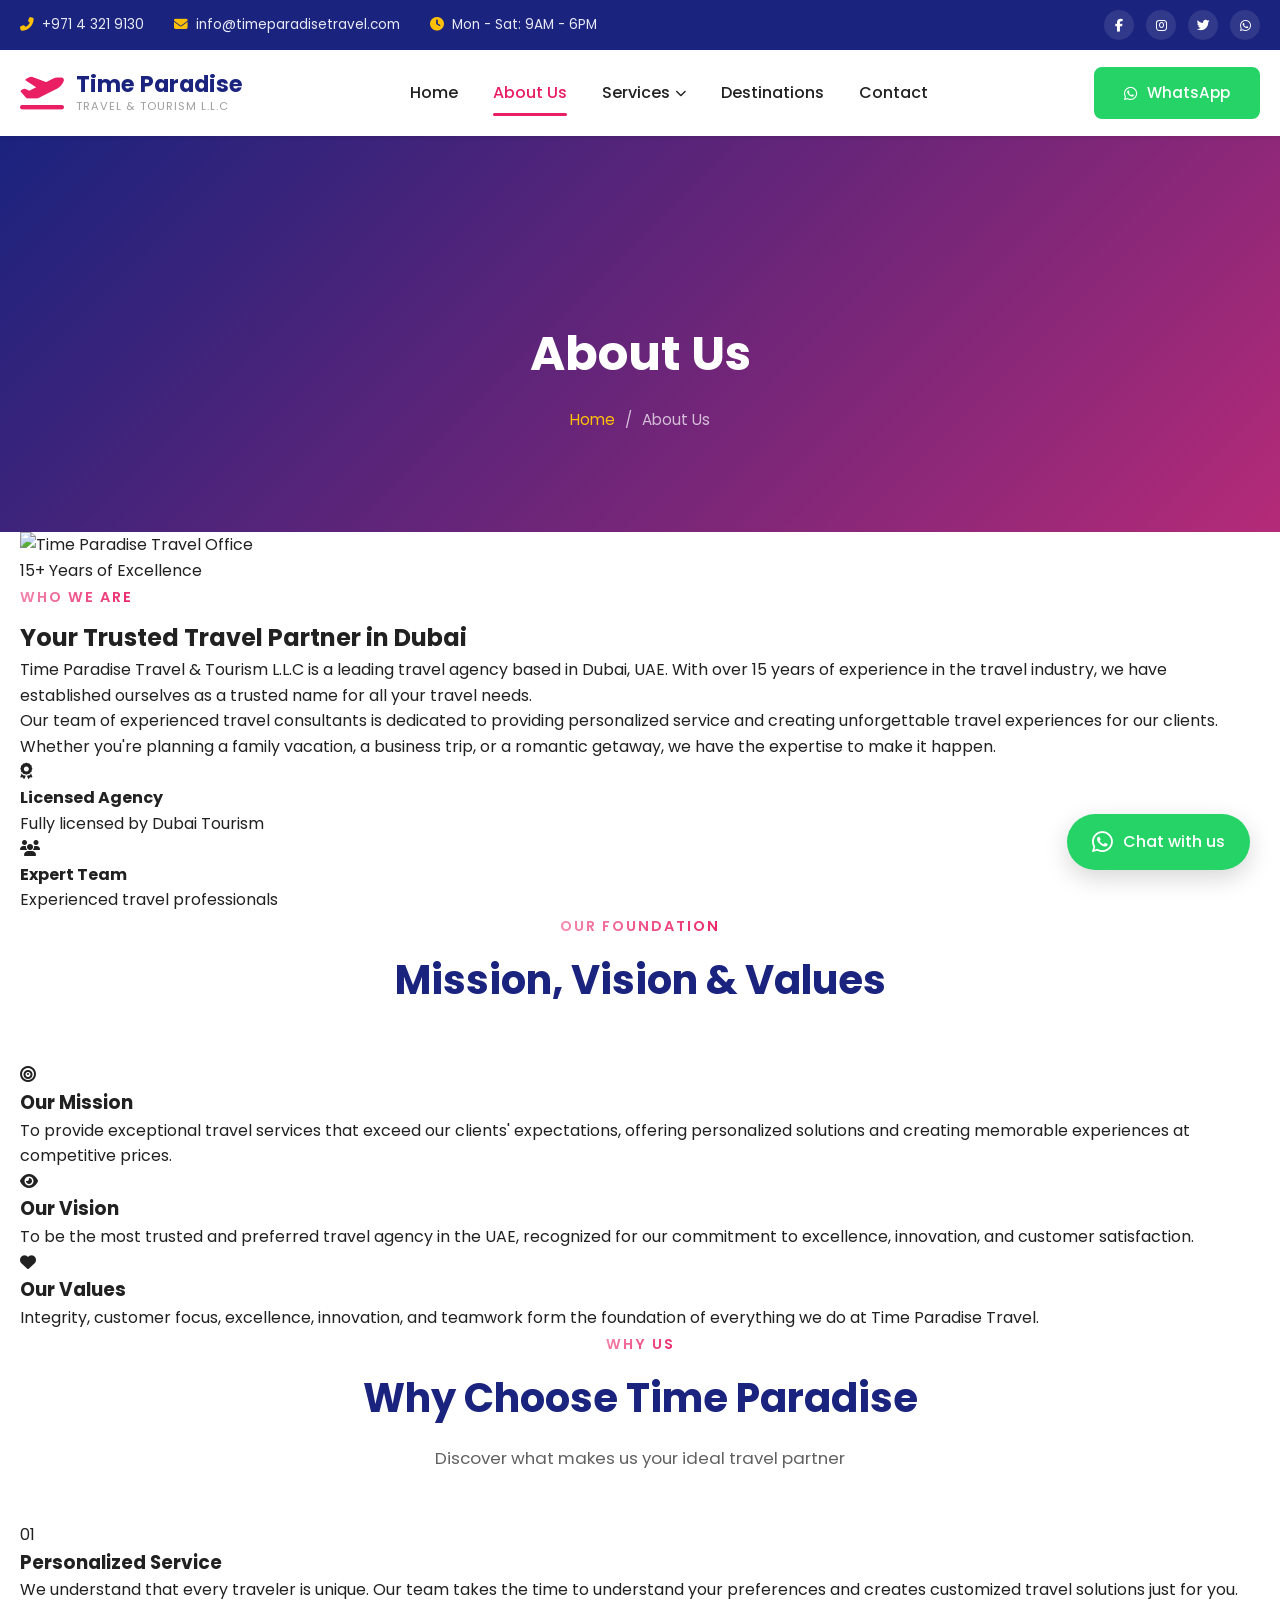
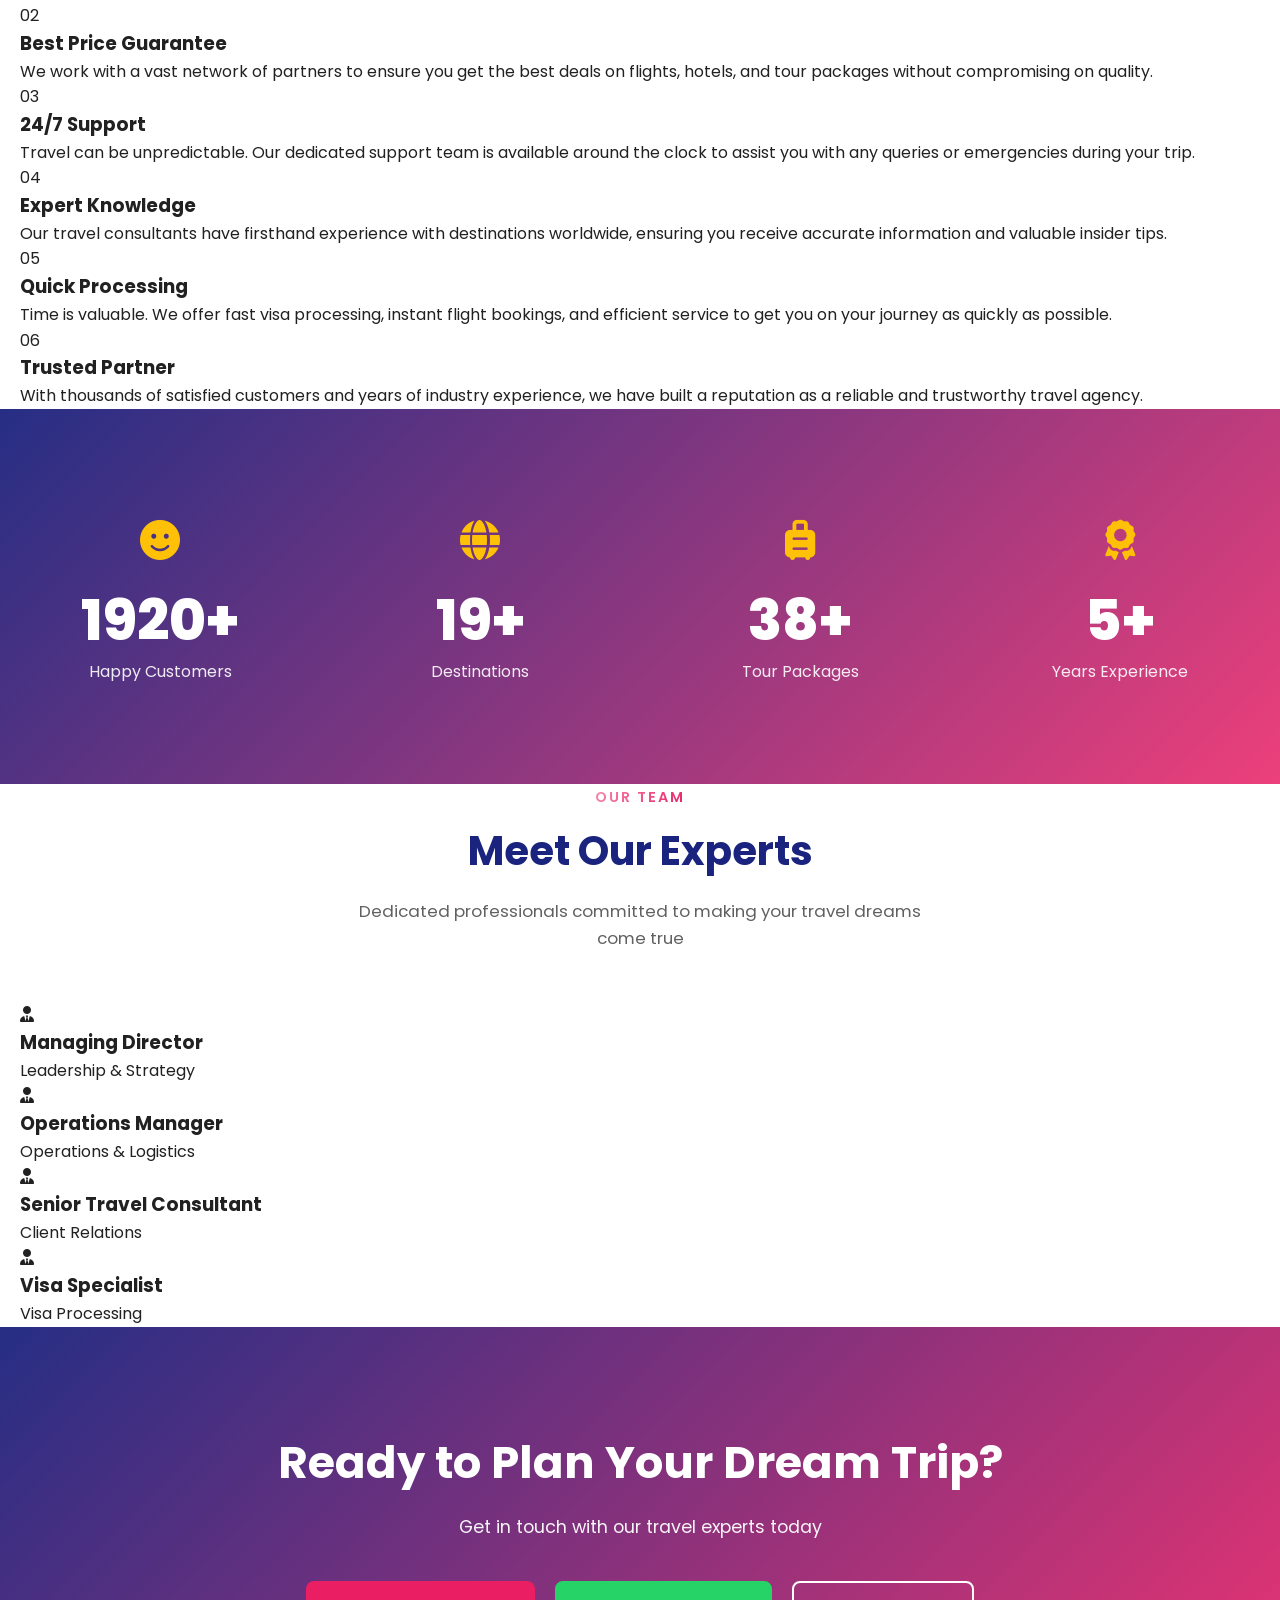
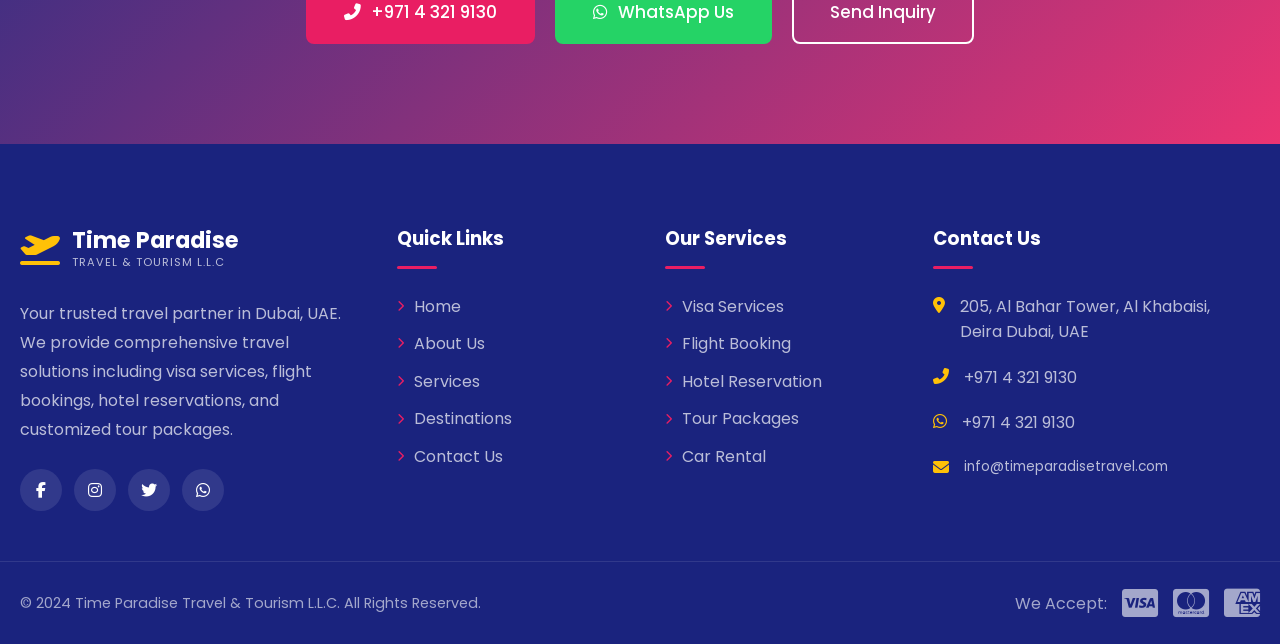
==== commit 3e5cf168: "Update all pages with consistent modern design - Add top bar with contact info and social links to a" ====
--- a/about.html
+++ b/about.html
@@ -8,28 +8,65 @@
     <link rel="stylesheet" href="css/style.css">
     <link rel="preconnect" href="https://fonts.googleapis.com">
     <link rel="preconnect" href="https://fonts.gstatic.com" crossorigin>
-    <link href="https://fonts.googleapis.com/css2?family=Poppins:wght@300;400;500;600;700&display=swap" rel="stylesheet">
+    <link href="https://fonts.googleapis.com/css2?family=Poppins:wght@300;400;500;600;700;800&display=swap" rel="stylesheet">
     <link rel="stylesheet" href="https://cdnjs.cloudflare.com/ajax/libs/font-awesome/6.4.0/css/all.min.css">
 </head>
 <body>
+    <!-- Top Bar -->
+    <div class="top-bar">
+        <div class="container">
+            <div class="top-bar-content">
+                <div class="top-info">
+                    <span><i class="fas fa-phone-alt"></i> <a href="tel:+97143219130">+971 4 321 9130</a></span>
+                    <span><i class="fas fa-envelope"></i> <a href="mailto:info@timeparadisetravel.com">info@timeparadisetravel.com</a></span>
+                    <span><i class="fas fa-clock"></i> Mon - Sat: 9AM - 6PM</span>
+                </div>
+                <div class="top-social">
+                    <a href="#" aria-label="Facebook"><i class="fab fa-facebook-f"></i></a>
+                    <a href="#" aria-label="Instagram"><i class="fab fa-instagram"></i></a>
+                    <a href="#" aria-label="Twitter"><i class="fab fa-twitter"></i></a>
+                    <a href="https://wa.me/97143219130" aria-label="WhatsApp"><i class="fab fa-whatsapp"></i></a>
+                </div>
+            </div>
+        </div>
+    </div>
+
     <!-- Header -->
     <header class="header">
         <nav class="navbar">
-            <div class="nav-container">
-                <a href="index.html" class="logo">
-                    <span class="logo-icon"><i class="fas fa-plane-departure"></i></span>
-                    <span class="logo-text">Time Paradise<span class="logo-sub">Travel & Tourism</span></span>
-                </a>
-                <button class="nav-toggle" aria-label="Toggle navigation">
-                    <span class="hamburger"></span>
-                </button>
-                <ul class="nav-menu">
-                    <li><a href="index.html" class="nav-link">Home</a></li>
-                    <li><a href="about.html" class="nav-link active">About Us</a></li>
-                    <li><a href="services.html" class="nav-link">Services</a></li>
-                    <li><a href="destinations.html" class="nav-link">Destinations</a></li>
-                    <li><a href="contact.html" class="nav-link">Contact</a></li>
-                </ul>
+            <div class="container">
+                <div class="nav-container">
+                    <a href="index.html" class="logo">
+                        <span class="logo-icon"><i class="fas fa-plane-departure"></i></span>
+                        <div class="logo-text">
+                            <span class="logo-main">Time Paradise</span>
+                            <span class="logo-sub">Travel & Tourism L.L.C</span>
+                        </div>
+                    </a>
+                    <button class="nav-toggle" aria-label="Toggle navigation">
+                        <span class="hamburger"></span>
+                    </button>
+                    <ul class="nav-menu">
+                        <li><a href="index.html" class="nav-link">Home</a></li>
+                        <li><a href="about.html" class="nav-link active">About Us</a></li>
+                        <li class="has-dropdown">
+                            <a href="services.html" class="nav-link">Services <i class="fas fa-chevron-down"></i></a>
+                            <ul class="dropdown-menu">
+                                <li><a href="services.html#visa">Visa Services</a></li>
+                                <li><a href="services.html#flights">Flight Booking</a></li>
+                                <li><a href="services.html#hotels">Hotel Reservation</a></li>
+                                <li><a href="services.html#packages">Tour Packages</a></li>
+                                <li><a href="services.html#car-rental">Car Rental</a></li>
+                                <li><a href="services.html#insurance">Travel Insurance</a></li>
+                            </ul>
+                        </li>
+                        <li><a href="destinations.html" class="nav-link">Destinations</a></li>
+                        <li><a href="contact.html" class="nav-link">Contact</a></li>
+                    </ul>
+                    <a href="https://wa.me/97143219130" class="btn btn-whatsapp">
+                        <i class="fab fa-whatsapp"></i> WhatsApp
+                    </a>
+                </div>
             </div>
         </nav>
     </header>
@@ -48,7 +85,7 @@
     </section>
 
     <!-- About Section -->
-    <section class="about-section">
+    <section class="about-main">
         <div class="container">
             <div class="about-grid">
                 <div class="about-image">
@@ -61,20 +98,20 @@
                     </div>
                 </div>
                 <div class="about-content">
-                    <span class="section-subtitle">Who We Are</span>
+                    <span class="section-tag">Who We Are</span>
                     <h2>Your Trusted Travel Partner in Dubai</h2>
                     <p>Time Paradise Travel & Tourism L.L.C is a leading travel agency based in Dubai, UAE. With over 15 years of experience in the travel industry, we have established ourselves as a trusted name for all your travel needs.</p>
                     <p>Our team of experienced travel consultants is dedicated to providing personalized service and creating unforgettable travel experiences for our clients. Whether you're planning a family vacation, a business trip, or a romantic getaway, we have the expertise to make it happen.</p>
                     <div class="about-features">
                         <div class="feature">
-                            <i class="fas fa-award"></i>
+                            <div class="feature-icon"><i class="fas fa-award"></i></div>
                             <div>
                                 <h4>Licensed Agency</h4>
                                 <p>Fully licensed by Dubai Tourism</p>
                             </div>
                         </div>
                         <div class="feature">
-                            <i class="fas fa-users"></i>
+                            <div class="feature-icon"><i class="fas fa-users"></i></div>
                             <div>
                                 <h4>Expert Team</h4>
                                 <p>Experienced travel professionals</p>
@@ -89,6 +126,10 @@
     <!-- Mission Vision Values -->
     <section class="mvv-section">
         <div class="container">
+            <div class="section-header">
+                <span class="section-tag">Our Foundation</span>
+                <h2>Mission, Vision & Values</h2>
+            </div>
             <div class="mvv-grid">
                 <div class="mvv-card">
                     <div class="mvv-icon">
@@ -116,11 +157,12 @@
     </section>
 
     <!-- Why Choose Us -->
-    <section class="choose-section">
+    <section class="why-choose">
         <div class="container">
             <div class="section-header">
-                <h2>Why Choose Us</h2>
-                <p>Discover what makes Time Paradise Travel your ideal travel partner</p>
+                <span class="section-tag">Why Us</span>
+                <h2>Why Choose Time Paradise</h2>
+                <p>Discover what makes us your ideal travel partner</p>
             </div>
             <div class="choose-grid">
                 <div class="choose-card">
@@ -157,11 +199,41 @@
         </div>
     </section>
 
+    <!-- Stats Section -->
+    <section class="stats-section">
+        <div class="stats-overlay"></div>
+        <div class="container">
+            <div class="stats-grid">
+                <div class="stat-item">
+                    <div class="stat-icon"><i class="fas fa-smile"></i></div>
+                    <div class="stat-number" data-count="5000">0</div>
+                    <div class="stat-label">Happy Customers</div>
+                </div>
+                <div class="stat-item">
+                    <div class="stat-icon"><i class="fas fa-globe"></i></div>
+                    <div class="stat-number" data-count="50">0</div>
+                    <div class="stat-label">Destinations</div>
+                </div>
+                <div class="stat-item">
+                    <div class="stat-icon"><i class="fas fa-suitcase-rolling"></i></div>
+                    <div class="stat-number" data-count="100">0</div>
+                    <div class="stat-label">Tour Packages</div>
+                </div>
+                <div class="stat-item">
+                    <div class="stat-icon"><i class="fas fa-award"></i></div>
+                    <div class="stat-number" data-count="15">0</div>
+                    <div class="stat-label">Years Experience</div>
+                </div>
+            </div>
+        </div>
+    </section>
+
     <!-- Team Section -->
     <section class="team-section">
         <div class="container">
             <div class="section-header">
-                <h2>Meet Our Team</h2>
+                <span class="section-tag">Our Team</span>
+                <h2>Meet Our Experts</h2>
                 <p>Dedicated professionals committed to making your travel dreams come true</p>
             </div>
             <div class="team-grid">
@@ -210,11 +282,16 @@
         <div class="cta-overlay"></div>
         <div class="container">
             <div class="cta-content">
-                <h2>Ready to Start Your Journey?</h2>
-                <p>Contact us today and let us help you plan your perfect trip</p>
+                <h2>Ready to Plan Your Dream Trip?</h2>
+                <p>Get in touch with our travel experts today</p>
                 <div class="cta-buttons">
-                    <a href="tel:04-3219130" class="btn btn-primary"><i class="fas fa-phone-alt"></i> Call Now</a>
-                    <a href="contact.html" class="btn btn-secondary">Send Inquiry</a>
+                    <a href="tel:+97143219130" class="btn btn-primary btn-lg">
+                        <i class="fas fa-phone-alt"></i> +971 4 321 9130
+                    </a>
+                    <a href="https://wa.me/97143219130" class="btn btn-whatsapp btn-lg">
+                        <i class="fab fa-whatsapp"></i> WhatsApp Us
+                    </a>
+                    <a href="contact.html" class="btn btn-outline btn-lg">Send Inquiry</a>
                 </div>
             </div>
         </div>
@@ -225,41 +302,44 @@
         <div class="footer-main">
             <div class="container">
                 <div class="footer-grid">
-                    <div class="footer-col">
+                    <div class="footer-col footer-about">
                         <div class="footer-logo">
                             <span class="logo-icon"><i class="fas fa-plane-departure"></i></span>
-                            <span class="logo-text">Time Paradise<span class="logo-sub">Travel & Tourism</span></span>
-                        </div>
-                        <p>Your trusted travel partner in Dubai, UAE. We are committed to providing exceptional travel experiences and personalized service.</p>
+                            <div class="logo-text">
+                                <span class="logo-main">Time Paradise</span>
+                                <span class="logo-sub">Travel & Tourism L.L.C</span>
+                            </div>
+                        </div>
+                        <p>Your trusted travel partner in Dubai, UAE. We provide comprehensive travel solutions including visa services, flight bookings, hotel reservations, and customized tour packages.</p>
                         <div class="social-links">
                             <a href="#" aria-label="Facebook"><i class="fab fa-facebook-f"></i></a>
                             <a href="#" aria-label="Instagram"><i class="fab fa-instagram"></i></a>
                             <a href="#" aria-label="Twitter"><i class="fab fa-twitter"></i></a>
-                            <a href="#" aria-label="WhatsApp"><i class="fab fa-whatsapp"></i></a>
+                            <a href="https://wa.me/97143219130" aria-label="WhatsApp"><i class="fab fa-whatsapp"></i></a>
                         </div>
                     </div>
                     <div class="footer-col">
                         <h3>Quick Links</h3>
                         <ul class="footer-links">
-                            <li><a href="index.html">Home</a></li>
-                            <li><a href="about.html">About Us</a></li>
-                            <li><a href="services.html">Services</a></li>
-                            <li><a href="destinations.html">Destinations</a></li>
-                            <li><a href="contact.html">Contact Us</a></li>
+                            <li><a href="index.html"><i class="fas fa-chevron-right"></i> Home</a></li>
+                            <li><a href="about.html"><i class="fas fa-chevron-right"></i> About Us</a></li>
+                            <li><a href="services.html"><i class="fas fa-chevron-right"></i> Services</a></li>
+                            <li><a href="destinations.html"><i class="fas fa-chevron-right"></i> Destinations</a></li>
+                            <li><a href="contact.html"><i class="fas fa-chevron-right"></i> Contact Us</a></li>
                         </ul>
                     </div>
                     <div class="footer-col">
                         <h3>Our Services</h3>
                         <ul class="footer-links">
-                            <li><a href="services.html">Visa Services</a></li>
-                            <li><a href="services.html">Flight Booking</a></li>
-                            <li><a href="services.html">Hotel Reservations</a></li>
-                            <li><a href="services.html">Tour Packages</a></li>
-                            <li><a href="services.html">Travel Insurance</a></li>
+                            <li><a href="services.html#visa"><i class="fas fa-chevron-right"></i> Visa Services</a></li>
+                            <li><a href="services.html#flights"><i class="fas fa-chevron-right"></i> Flight Booking</a></li>
+                            <li><a href="services.html#hotels"><i class="fas fa-chevron-right"></i> Hotel Reservation</a></li>
+                            <li><a href="services.html#packages"><i class="fas fa-chevron-right"></i> Tour Packages</a></li>
+                            <li><a href="services.html#car-rental"><i class="fas fa-chevron-right"></i> Car Rental</a></li>
                         </ul>
                     </div>
-                    <div class="footer-col">
-                        <h3>Contact Info</h3>
+                    <div class="footer-col footer-contact">
+                        <h3>Contact Us</h3>
                         <ul class="contact-info">
                             <li>
                                 <i class="fas fa-map-marker-alt"></i>
@@ -267,15 +347,17 @@
                             </li>
                             <li>
                                 <i class="fas fa-phone-alt"></i>
-                                <a href="tel:04-3219130">04-3219130</a>
+                                <a href="tel:+97143219130">+971 4 321 9130</a>
+                            </li>
+                            <li>
+                                <i class="fab fa-whatsapp"></i>
+                                <a href="https://wa.me/97143219130">+971 4 321 9130</a>
                             </li>
                             <li>
                                 <i class="fas fa-envelope"></i>
-                                <a href="mailto:info@timeparadisetravel.com">info@timeparadisetravel.com</a>
-                            </li>
-                            <li>
-                                <i class="fas fa-clock"></i>
-                                <span>Mon - Sat: 9:00 AM - 6:00 PM</span>
+                                <div class="email-links">
+                                    <a href="mailto:info@timeparadisetravel.com">info@timeparadisetravel.com</a>
+                                </div>
                             </li>
                         </ul>
                     </div>
@@ -284,10 +366,29 @@
         </div>
         <div class="footer-bottom">
             <div class="container">
-                <p>&copy; 2024 Time Paradise Travel & Tourism L.L.C. All Rights Reserved.</p>
+                <div class="footer-bottom-content">
+                    <p>&copy; 2024 Time Paradise Travel & Tourism L.L.C. All Rights Reserved.</p>
+                    <div class="payment-methods">
+                        <span>We Accept:</span>
+                        <i class="fab fa-cc-visa"></i>
+                        <i class="fab fa-cc-mastercard"></i>
+                        <i class="fab fa-cc-amex"></i>
+                    </div>
+                </div>
             </div>
         </div>
     </footer>
+
+    <!-- WhatsApp Float Button -->
+    <a href="https://wa.me/97143219130" class="whatsapp-float" aria-label="Chat on WhatsApp">
+        <i class="fab fa-whatsapp"></i>
+        <span>Chat with us</span>
+    </a>
+
+    <!-- Back to Top -->
+    <button class="back-to-top" aria-label="Back to top">
+        <i class="fas fa-chevron-up"></i>
+    </button>
 
     <script src="js/main.js"></script>
 </body>
--- a/css/style.css
+++ b/css/style.css
@@ -1762,9 +1762,333 @@
 }
 
 /* ================================
+   Destinations Page
+   ================================ */
+.destinations-intro {
+    padding: 60px 0;
+    background: var(--white);
+    text-align: center;
+}
+
+.destination-region {
+    padding: 80px 0;
+    background: var(--white);
+}
+
+.destination-region.alternate {
+    background: var(--gray-50);
+}
+
+.region-header {
+    text-align: center;
+    margin-bottom: 50px;
+}
+
+.region-header h2 {
+    font-size: 2rem;
+    color: var(--secondary);
+    display: flex;
+    align-items: center;
+    justify-content: center;
+    gap: 15px;
+}
+
+.region-header h2 i {
+    color: var(--primary);
+}
+
+.region-header p {
+    color: var(--text-medium);
+    margin-top: 10px;
+}
+
+.destinations-grid-large {
+    display: grid;
+    grid-template-columns: repeat(2, 1fr);
+    gap: 30px;
+}
+
+.destination-card-large {
+    background: var(--white);
+    border-radius: var(--radius-lg);
+    overflow: hidden;
+    box-shadow: var(--shadow-md);
+    transition: var(--transition);
+}
+
+.destination-card-large:hover {
+    transform: translateY(-10px);
+    box-shadow: var(--shadow-xl);
+}
+
+.destination-image-large {
+    height: 250px;
+    background-size: cover;
+    background-position: center;
+    position: relative;
+}
+
+.destination-overlay-large {
+    position: absolute;
+    top: 0;
+    left: 0;
+    right: 0;
+    bottom: 0;
+    background: linear-gradient(to bottom, rgba(0,0,0,0.1), rgba(0,0,0,0.4));
+    padding: 20px;
+}
+
+.destination-tag {
+    display: inline-block;
+    background: var(--primary);
+    color: var(--white);
+    padding: 6px 15px;
+    border-radius: 20px;
+    font-size: 0.8rem;
+    font-weight: 500;
+}
+
+.destination-content {
+    padding: 30px;
+}
+
+.destination-content h3 {
+    font-size: 1.5rem;
+    color: var(--secondary);
+    margin-bottom: 15px;
+}
+
+.destination-content p {
+    color: var(--text-medium);
+    line-height: 1.7;
+    margin-bottom: 20px;
+}
+
+.destination-highlights {
+    display: grid;
+    grid-template-columns: repeat(2, 1fr);
+    gap: 10px;
+    margin-bottom: 25px;
+}
+
+.destination-highlights li {
+    display: flex;
+    align-items: center;
+    gap: 10px;
+    color: var(--text-medium);
+    font-size: 0.9rem;
+}
+
+.destination-highlights i {
+    color: var(--primary);
+    width: 20px;
+}
+
+/* Destinations Grid (smaller cards) */
+.destinations-grid {
+    display: grid;
+    grid-template-columns: repeat(3, 1fr);
+    gap: 30px;
+}
+
+.destination-card {
+    background: var(--white);
+    border-radius: var(--radius-lg);
+    overflow: hidden;
+    box-shadow: var(--shadow-md);
+    transition: var(--transition);
+}
+
+.destination-card:hover {
+    transform: translateY(-10px);
+    box-shadow: var(--shadow-xl);
+}
+
+.destination-image {
+    height: 200px;
+    background-size: cover;
+    background-position: center;
+    position: relative;
+}
+
+.destination-overlay {
+    position: absolute;
+    top: 0;
+    left: 0;
+    right: 0;
+    bottom: 0;
+    background: linear-gradient(to bottom, rgba(0,0,0,0.1), rgba(0,0,0,0.4));
+    padding: 15px;
+}
+
+.destination-info {
+    padding: 25px;
+}
+
+.destination-info h3 {
+    font-size: 1.2rem;
+    color: var(--secondary);
+    margin-bottom: 8px;
+}
+
+.destination-info p {
+    color: var(--text-medium);
+    font-size: 0.9rem;
+    margin-bottom: 15px;
+}
+
+.destination-price {
+    color: var(--text-medium);
+    font-size: 0.9rem;
+    margin-bottom: 15px;
+}
+
+.destination-price strong {
+    color: var(--primary);
+    font-size: 1.1rem;
+}
+
+.destination-link {
+    color: var(--primary);
+    font-weight: 500;
+    display: flex;
+    align-items: center;
+    gap: 8px;
+    font-size: 0.9rem;
+}
+
+.destination-link:hover {
+    gap: 15px;
+}
+
+/* Package Info Section */
+.package-info {
+    padding: 80px 0;
+    background: var(--secondary);
+    color: var(--white);
+}
+
+.package-info .section-header h2 {
+    color: var(--white);
+}
+
+.package-info .section-header p {
+    color: rgba(255, 255, 255, 0.8);
+}
+
+.package-features {
+    display: grid;
+    grid-template-columns: repeat(6, 1fr);
+    gap: 30px;
+    margin-top: 50px;
+}
+
+.package-feature {
+    text-align: center;
+}
+
+.package-feature i {
+    font-size: 2.5rem;
+    color: var(--accent);
+    margin-bottom: 15px;
+}
+
+.package-feature h3 {
+    font-size: 1rem;
+    margin-bottom: 8px;
+}
+
+.package-feature p {
+    font-size: 0.85rem;
+    color: rgba(255, 255, 255, 0.7);
+}
+
+/* Top Bar Left/Right (for inner pages) */
+.top-bar-left,
+.top-bar-right {
+    display: flex;
+    align-items: center;
+    gap: 20px;
+}
+
+.top-bar-left a {
+    color: rgba(255, 255, 255, 0.9);
+    display: flex;
+    align-items: center;
+    gap: 8px;
+}
+
+.top-bar-left a i {
+    color: var(--accent);
+}
+
+.top-bar-left a:hover {
+    color: var(--accent);
+}
+
+.top-bar-right .social-links {
+    display: flex;
+    gap: 10px;
+}
+
+.top-bar-right .social-links a {
+    width: 28px;
+    height: 28px;
+    display: flex;
+    align-items: center;
+    justify-content: center;
+    background: rgba(255, 255, 255, 0.1);
+    border-radius: 50%;
+    color: var(--white);
+    font-size: 0.75rem;
+}
+
+.top-bar-right .social-links a:hover {
+    background: var(--primary);
+}
+
+/* Nav CTA Button */
+.nav-cta .btn-whatsapp {
+    background: #25D366;
+    color: var(--white);
+    padding: 10px 20px;
+    border-radius: var(--radius-md);
+    display: flex;
+    align-items: center;
+    gap: 8px;
+    font-weight: 500;
+}
+
+.nav-cta .btn-whatsapp:hover {
+    background: #128C7E;
+}
+
+/* Email Links in Footer */
+.email-links {
+    display: flex;
+    flex-direction: column;
+    gap: 5px;
+}
+
+.email-links a {
+    font-size: 0.85rem;
+}
+
+/* ================================
    Responsive Design
    ================================ */
 @media (max-width: 1200px) {
+    .destinations-grid-large {
+        grid-template-columns: 1fr;
+    }
+
+    .destinations-grid {
+        grid-template-columns: repeat(2, 1fr);
+    }
+
+    .package-features {
+        grid-template-columns: repeat(3, 1fr);
+    }
     .services-grid,
     .tours-grid {
         grid-template-columns: repeat(2, 1fr);
@@ -1874,6 +2198,15 @@
     .contact-form-wrapper {
         padding: 30px;
     }
+
+    .package-features {
+        grid-template-columns: repeat(2, 1fr);
+    }
+
+    .top-bar-left {
+        flex-direction: column;
+        gap: 8px;
+    }
 }
 
 @media (max-width: 768px) {
@@ -1926,6 +2259,23 @@
         grid-column: span 1;
     }
 
+    .destinations-grid {
+        grid-template-columns: 1fr;
+    }
+
+    .destination-highlights {
+        grid-template-columns: 1fr;
+    }
+
+    .package-features {
+        grid-template-columns: 1fr;
+        gap: 25px;
+    }
+
+    .region-header h2 {
+        font-size: 1.5rem;
+    }
+
     .form-row {
         grid-template-columns: 1fr;
     }
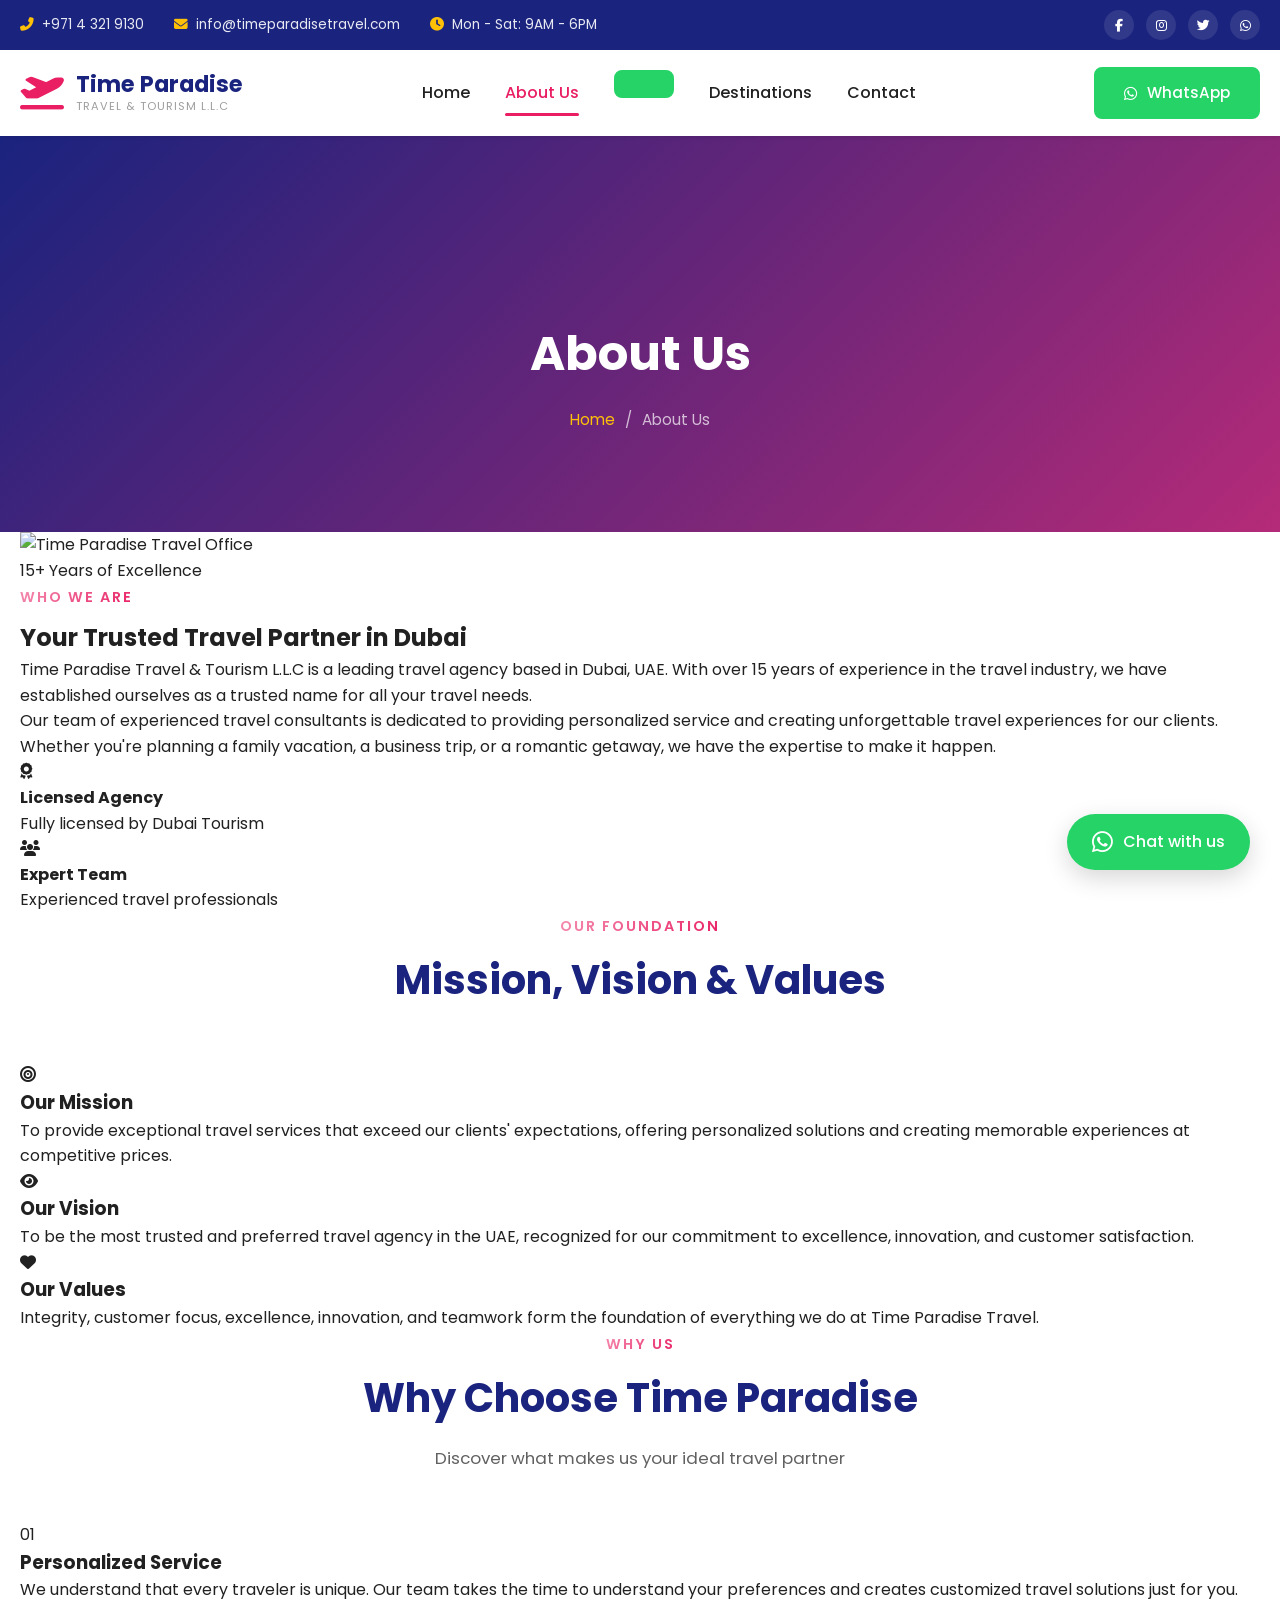
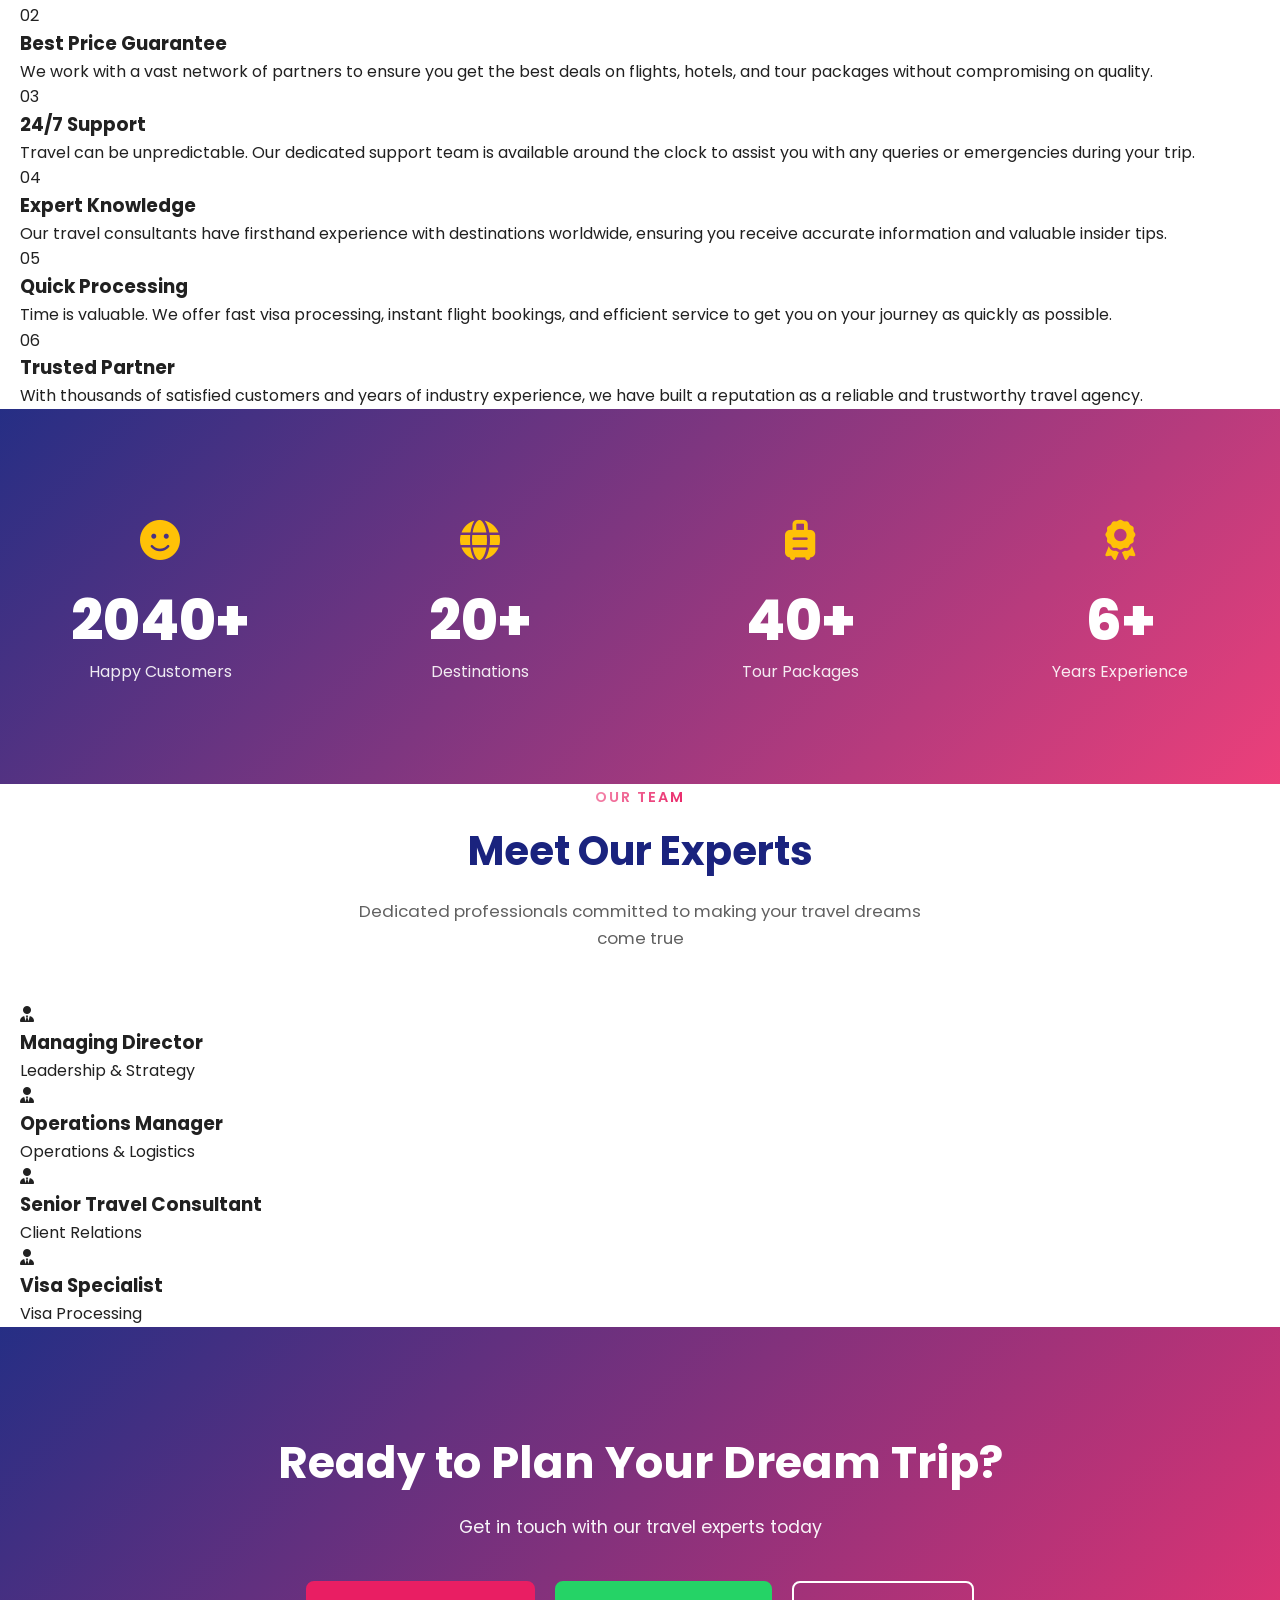
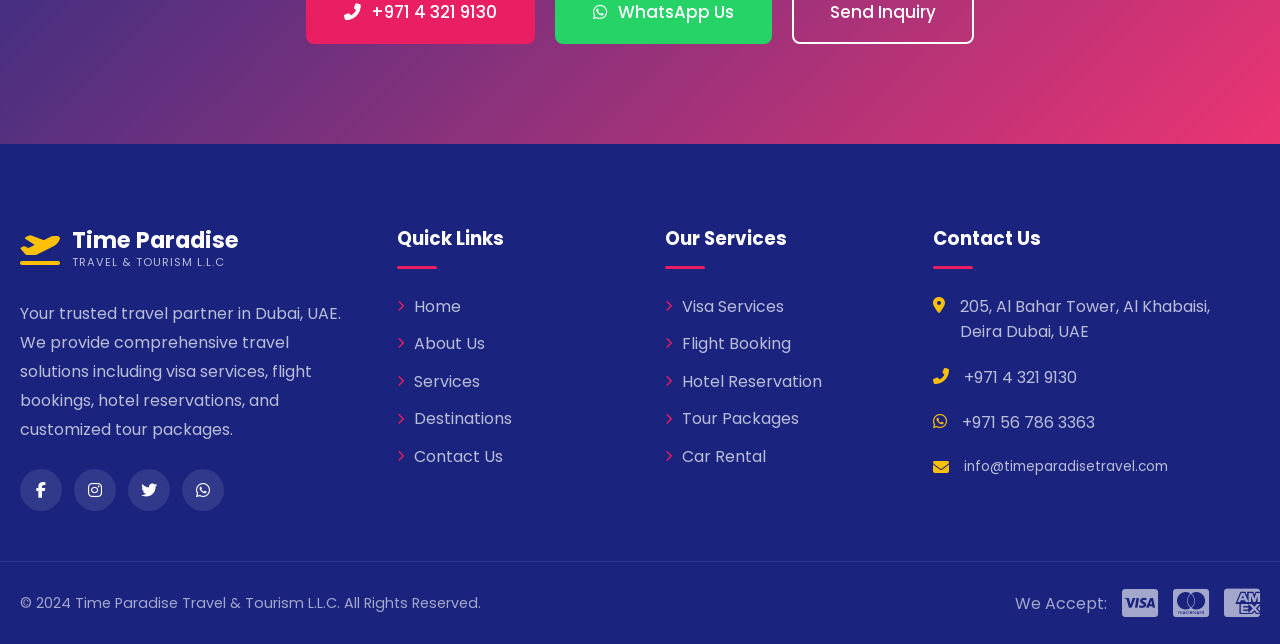
==== commit 49f2cc53: "Update WhatsApp number to +971 56 786 3363 - Update all WhatsApp links across all pages - Update dis" ====
--- a/about.html
+++ b/about.html
@@ -25,7 +25,7 @@
                     <a href="#" aria-label="Facebook"><i class="fab fa-facebook-f"></i></a>
                     <a href="#" aria-label="Instagram"><i class="fab fa-instagram"></i></a>
                     <a href="#" aria-label="Twitter"><i class="fab fa-twitter"></i></a>
-                    <a href="https://wa.me/97143219130" aria-label="WhatsApp"><i class="fab fa-whatsapp"></i></a>
+                    <a href="https://wa.me/971567863363" aria-label="WhatsApp"><i class="fab fa-whatsapp"></i></a>
                 </div>
             </div>
         </div>
@@ -49,8 +49,11 @@
                     <ul class="nav-menu">
                         <li><a href="index.html" class="nav-link">Home</a></li>
                         <li><a href="about.html" class="nav-link active">About Us</a></li>
+                        <li class="nav-cta">
+                            <a href="https://wa.me/971567863363" class="btn btn-whatsapp"><i class="fab fa-whatsapp"></i> WhatsApp</a>
+                        </li>
                         <li class="has-dropdown">
-                            <a href="services.html" class="nav-link">Services <i class="fas fa-chevron-down"></i></a>
+                    <a href="https://wa.me/971567863363" class="btn btn-whatsapp btn-whatsapp-desktop">
                             <ul class="dropdown-menu">
                                 <li><a href="services.html#visa">Visa Services</a></li>
                                 <li><a href="services.html#flights">Flight Booking</a></li>
@@ -63,7 +66,7 @@
                         <li><a href="destinations.html" class="nav-link">Destinations</a></li>
                         <li><a href="contact.html" class="nav-link">Contact</a></li>
                     </ul>
-                    <a href="https://wa.me/97143219130" class="btn btn-whatsapp">
+                    <a href="https://wa.me/971567863363" class="btn btn-whatsapp">
                         <i class="fab fa-whatsapp"></i> WhatsApp
                     </a>
                 </div>
@@ -288,7 +291,7 @@
                     <a href="tel:+97143219130" class="btn btn-primary btn-lg">
                         <i class="fas fa-phone-alt"></i> +971 4 321 9130
                     </a>
-                    <a href="https://wa.me/97143219130" class="btn btn-whatsapp btn-lg">
+                    <a href="https://wa.me/971567863363" class="btn btn-whatsapp btn-lg">
                         <i class="fab fa-whatsapp"></i> WhatsApp Us
                     </a>
                     <a href="contact.html" class="btn btn-outline btn-lg">Send Inquiry</a>
@@ -315,7 +318,7 @@
                             <a href="#" aria-label="Facebook"><i class="fab fa-facebook-f"></i></a>
                             <a href="#" aria-label="Instagram"><i class="fab fa-instagram"></i></a>
                             <a href="#" aria-label="Twitter"><i class="fab fa-twitter"></i></a>
-                            <a href="https://wa.me/97143219130" aria-label="WhatsApp"><i class="fab fa-whatsapp"></i></a>
+                            <a href="https://wa.me/971567863363" aria-label="WhatsApp"><i class="fab fa-whatsapp"></i></a>
                         </div>
                     </div>
                     <div class="footer-col">
@@ -351,7 +354,7 @@
                             </li>
                             <li>
                                 <i class="fab fa-whatsapp"></i>
-                                <a href="https://wa.me/97143219130">+971 4 321 9130</a>
+                                <a href="https://wa.me/971567863363">+971 56 786 3363</a>
                             </li>
                             <li>
                                 <i class="fas fa-envelope"></i>
@@ -380,7 +383,7 @@
     </footer>
 
     <!-- WhatsApp Float Button -->
-    <a href="https://wa.me/97143219130" class="whatsapp-float" aria-label="Chat on WhatsApp">
+    <a href="https://wa.me/971567863363" class="whatsapp-float" aria-label="Chat on WhatsApp">
         <i class="fab fa-whatsapp"></i>
         <span>Chat with us</span>
     </a>
--- a/css/style.css
+++ b/css/style.css
@@ -54,6 +54,16 @@
     overflow-x: hidden;
 }
 
+/* Accessible focus states */
+a:focus-visible,
+button:focus-visible,
+input:focus-visible,
+select:focus-visible,
+textarea:focus-visible {
+    outline: 3px solid var(--primary-light);
+    outline-offset: 2px;
+}
+
 a {
     text-decoration: none;
     color: inherit;
@@ -302,6 +312,19 @@
 .hamburger::before { transform: translateY(-8px); }
 .hamburger::after { transform: translateY(5px); }
 
+/* Hamburger active state */
+.nav-toggle.active .hamburger {
+    background: transparent;
+}
+
+.nav-toggle.active .hamburger::before {
+    transform: translateY(0) rotate(45deg);
+}
+
+.nav-toggle.active .hamburger::after {
+    transform: translateY(0) rotate(-45deg);
+}
+
 /* ================================
    Buttons
    ================================ */
@@ -376,6 +399,16 @@
     background: #128c7e;
     border-color: #128c7e;
     transform: translateY(-2px);
+}
+
+/* Desktop-only WhatsApp CTA (hide on mobile) */
+.btn-whatsapp-desktop {
+    display: inline-flex;
+}
+
+/* Mobile-only WhatsApp CTA inside nav menu */
+.nav-cta {
+    display: none;
 }
 
 .btn-white {
@@ -617,7 +650,6 @@
 
 .search-form select:focus,
 .search-form input:focus {
-    outline: none;
     border-color: var(--primary);
 }
 
@@ -1642,7 +1674,6 @@
 .form-group input:focus,
 .form-group select:focus,
 .form-group textarea:focus {
-    outline: none;
     border-color: var(--primary);
 }
 
@@ -1759,6 +1790,192 @@
     padding: 0 25px 25px;
     color: var(--text-medium);
     line-height: 1.8;
+}
+
+/* ================================
+   Services Page - Service Details
+   ================================ */
+.services-intro {
+    padding: 60px 0;
+    background: var(--white);
+    text-align: center;
+}
+
+.service-detail {
+    padding: 80px 0;
+    background: var(--white);
+}
+
+.service-detail.alternate {
+    background: var(--gray-50);
+}
+
+.service-detail-grid {
+    display: grid;
+    grid-template-columns: 1fr 1fr;
+    gap: 60px;
+    align-items: center;
+}
+
+.service-detail-grid.reverse {
+    direction: rtl;
+}
+
+.service-detail-grid.reverse > * {
+    direction: ltr;
+}
+
+.service-detail-content {
+    padding: 20px 0;
+}
+
+.service-icon-large {
+    width: 80px;
+    height: 80px;
+    background: linear-gradient(135deg, var(--primary), var(--primary-dark));
+    border-radius: var(--radius-lg);
+    display: flex;
+    align-items: center;
+    justify-content: center;
+    margin-bottom: 25px;
+}
+
+.service-icon-large i {
+    font-size: 2rem;
+    color: var(--white);
+}
+
+.service-detail-content h2 {
+    font-size: 2rem;
+    color: var(--secondary);
+    margin-bottom: 20px;
+}
+
+.service-detail-content > p {
+    color: var(--text-medium);
+    line-height: 1.8;
+    margin-bottom: 25px;
+    font-size: 1.05rem;
+}
+
+.service-features-list {
+    margin-bottom: 30px;
+}
+
+.service-features-list h4 {
+    font-size: 1.1rem;
+    color: var(--secondary);
+    margin-bottom: 15px;
+}
+
+.service-features-list ul {
+    display: grid;
+    grid-template-columns: 1fr 1fr;
+    gap: 12px;
+}
+
+.service-features-list li {
+    display: flex;
+    align-items: center;
+    gap: 10px;
+    color: var(--text-medium);
+    font-size: 0.95rem;
+}
+
+.service-features-list li i {
+    color: var(--success);
+    font-size: 0.9rem;
+    flex-shrink: 0;
+}
+
+.service-detail-image {
+    position: relative;
+    border-radius: var(--radius-xl);
+    overflow: hidden;
+    box-shadow: var(--shadow-lg);
+}
+
+.service-detail-image img {
+    width: 100%;
+    height: 400px;
+    object-fit: cover;
+    display: block;
+    transition: var(--transition);
+}
+
+.service-detail-image:hover img {
+    transform: scale(1.05);
+}
+
+.service-detail-image::before {
+    content: '';
+    position: absolute;
+    top: -20px;
+    left: -20px;
+    width: 100px;
+    height: 100px;
+    background: var(--primary);
+    opacity: 0.1;
+    border-radius: 50%;
+    z-index: -1;
+}
+
+/* Additional Services Section */
+.additional-services {
+    padding: 80px 0;
+    background: var(--secondary);
+}
+
+.additional-services .section-header h2 {
+    color: var(--white);
+}
+
+.additional-services .section-header p {
+    color: rgba(255, 255, 255, 0.8);
+}
+
+.additional-services .section-tag {
+    background: rgba(255, 255, 255, 0.1);
+    color: var(--accent);
+}
+
+.additional-grid {
+    display: grid;
+    grid-template-columns: repeat(6, 1fr);
+    gap: 25px;
+    margin-top: 50px;
+}
+
+.additional-card {
+    background: rgba(255, 255, 255, 0.05);
+    padding: 30px 20px;
+    border-radius: var(--radius-lg);
+    text-align: center;
+    transition: var(--transition);
+    border: 1px solid rgba(255, 255, 255, 0.1);
+}
+
+.additional-card:hover {
+    background: rgba(255, 255, 255, 0.1);
+    transform: translateY(-5px);
+}
+
+.additional-card i {
+    font-size: 2.5rem;
+    color: var(--accent);
+    margin-bottom: 15px;
+}
+
+.additional-card h3 {
+    font-size: 1rem;
+    color: var(--white);
+    margin-bottom: 8px;
+}
+
+.additional-card p {
+    font-size: 0.85rem;
+    color: rgba(255, 255, 255, 0.7);
+    line-height: 1.5;
 }
 
 /* ================================
@@ -2011,6 +2228,12 @@
     gap: 20px;
 }
 
+.top-bar-left {
+    display: flex;
+    gap: 20px;
+    align-items: center;
+}
+
 .top-bar-left a {
     color: rgba(255, 255, 255, 0.9);
     display: flex;
@@ -2089,6 +2312,11 @@
     .package-features {
         grid-template-columns: repeat(3, 1fr);
     }
+
+    .additional-grid {
+        grid-template-columns: repeat(3, 1fr);
+    }
+
     .services-grid,
     .tours-grid {
         grid-template-columns: repeat(2, 1fr);
@@ -2162,8 +2390,18 @@
         display: block;
     }
 
-    .btn-whatsapp {
+    .btn-whatsapp-desktop {
         display: none;
+    }
+
+    .nav-cta {
+        display: block;
+        padding-top: 15px;
+    }
+
+    .nav-cta .btn-whatsapp {
+        width: 100%;
+        justify-content: center;
     }
 
     .slide-content h1 {
@@ -2206,6 +2444,27 @@
     .top-bar-left {
         flex-direction: column;
         gap: 8px;
+    }
+
+    .service-detail-grid {
+        grid-template-columns: 1fr;
+        gap: 40px;
+    }
+
+    .service-detail-grid.reverse {
+        direction: ltr;
+    }
+
+    .service-detail-image {
+        order: -1;
+    }
+
+    .service-detail-image img {
+        height: 300px;
+    }
+
+    .additional-grid {
+        grid-template-columns: repeat(2, 1fr);
     }
 }
 
@@ -2276,6 +2535,44 @@
         font-size: 1.5rem;
     }
 
+    .service-detail {
+        padding: 50px 0;
+    }
+
+    .service-detail-content h2 {
+        font-size: 1.5rem;
+    }
+
+    .service-features-list ul {
+        grid-template-columns: 1fr;
+    }
+
+    .service-detail-image img {
+        height: 250px;
+    }
+
+    .service-icon-large {
+        width: 60px;
+        height: 60px;
+    }
+
+    .service-icon-large i {
+        font-size: 1.5rem;
+    }
+
+    .additional-grid {
+        grid-template-columns: 1fr 1fr;
+        gap: 15px;
+    }
+
+    .additional-card {
+        padding: 20px 15px;
+    }
+
+    .additional-card i {
+        font-size: 2rem;
+    }
+
     .form-row {
         grid-template-columns: 1fr;
     }
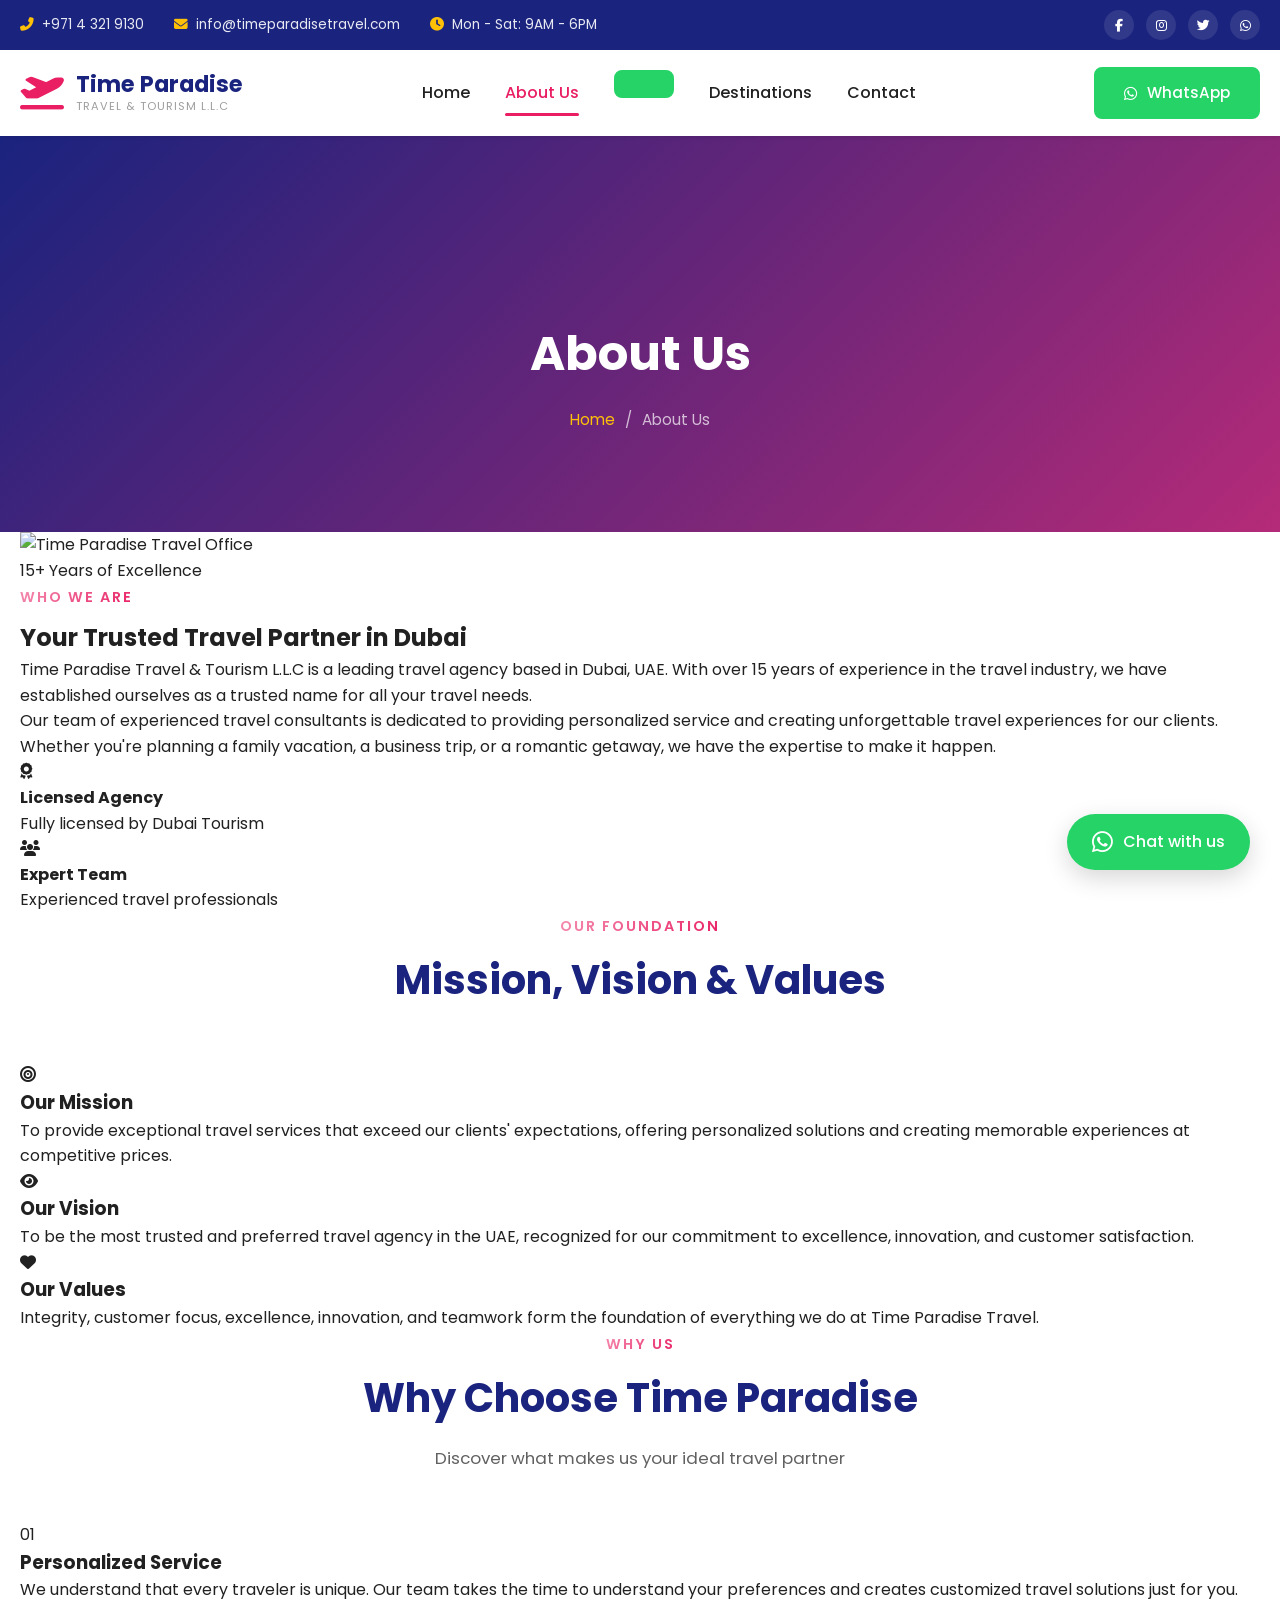
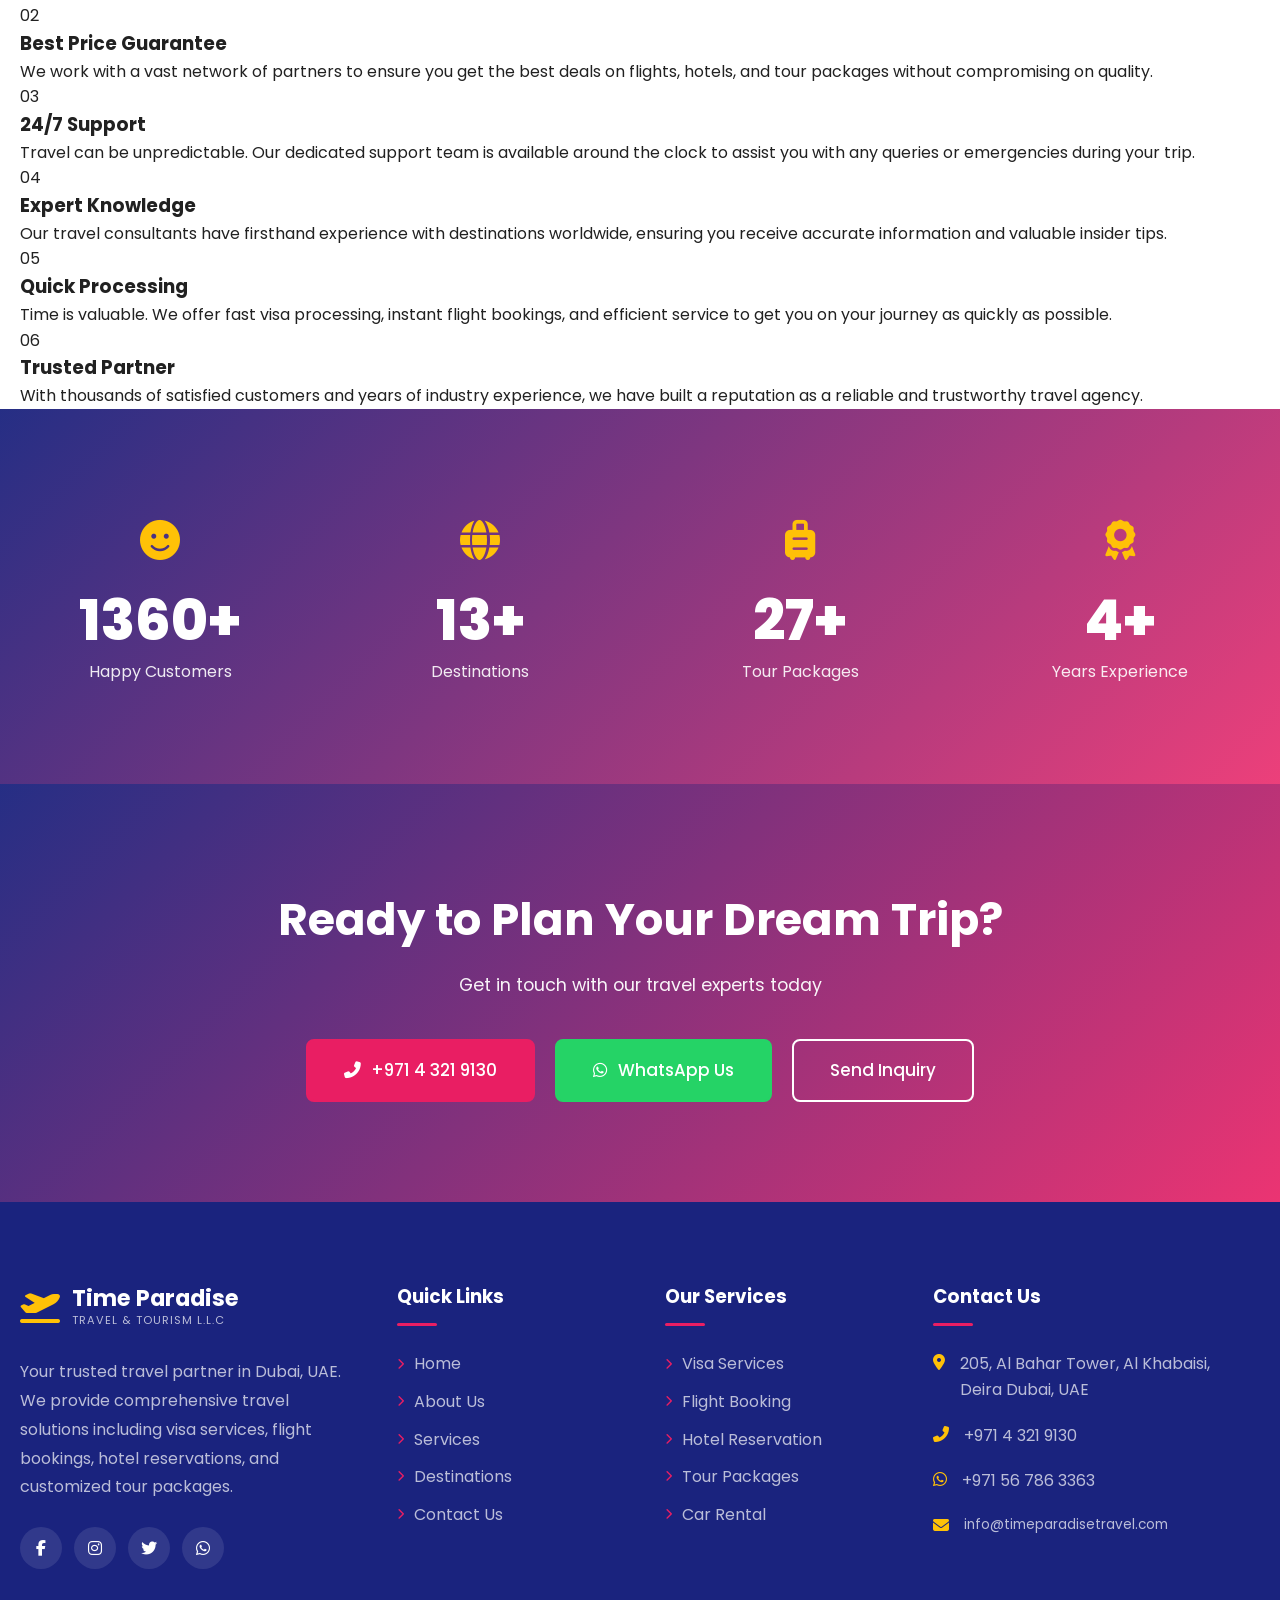
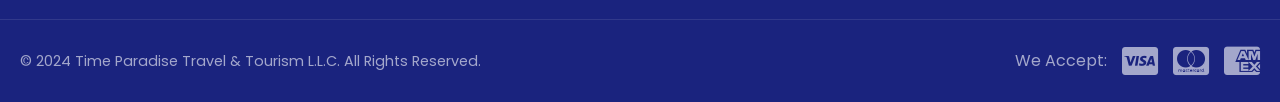
==== commit 5cc9e94f: "Remove team section and update destination images - Remove "Meet Our Experts" section from about pag" ====
--- a/about.html
+++ b/about.html
@@ -231,55 +231,6 @@
         </div>
     </section>
 
-    <!-- Team Section -->
-    <section class="team-section">
-        <div class="container">
-            <div class="section-header">
-                <span class="section-tag">Our Team</span>
-                <h2>Meet Our Experts</h2>
-                <p>Dedicated professionals committed to making your travel dreams come true</p>
-            </div>
-            <div class="team-grid">
-                <div class="team-card">
-                    <div class="team-image">
-                        <i class="fas fa-user-tie"></i>
-                    </div>
-                    <div class="team-info">
-                        <h3>Managing Director</h3>
-                        <p>Leadership & Strategy</p>
-                    </div>
-                </div>
-                <div class="team-card">
-                    <div class="team-image">
-                        <i class="fas fa-user-tie"></i>
-                    </div>
-                    <div class="team-info">
-                        <h3>Operations Manager</h3>
-                        <p>Operations & Logistics</p>
-                    </div>
-                </div>
-                <div class="team-card">
-                    <div class="team-image">
-                        <i class="fas fa-user-tie"></i>
-                    </div>
-                    <div class="team-info">
-                        <h3>Senior Travel Consultant</h3>
-                        <p>Client Relations</p>
-                    </div>
-                </div>
-                <div class="team-card">
-                    <div class="team-image">
-                        <i class="fas fa-user-tie"></i>
-                    </div>
-                    <div class="team-info">
-                        <h3>Visa Specialist</h3>
-                        <p>Visa Processing</p>
-                    </div>
-                </div>
-            </div>
-        </div>
-    </section>
-
     <!-- CTA Section -->
     <section class="cta-section">
         <div class="cta-overlay"></div>
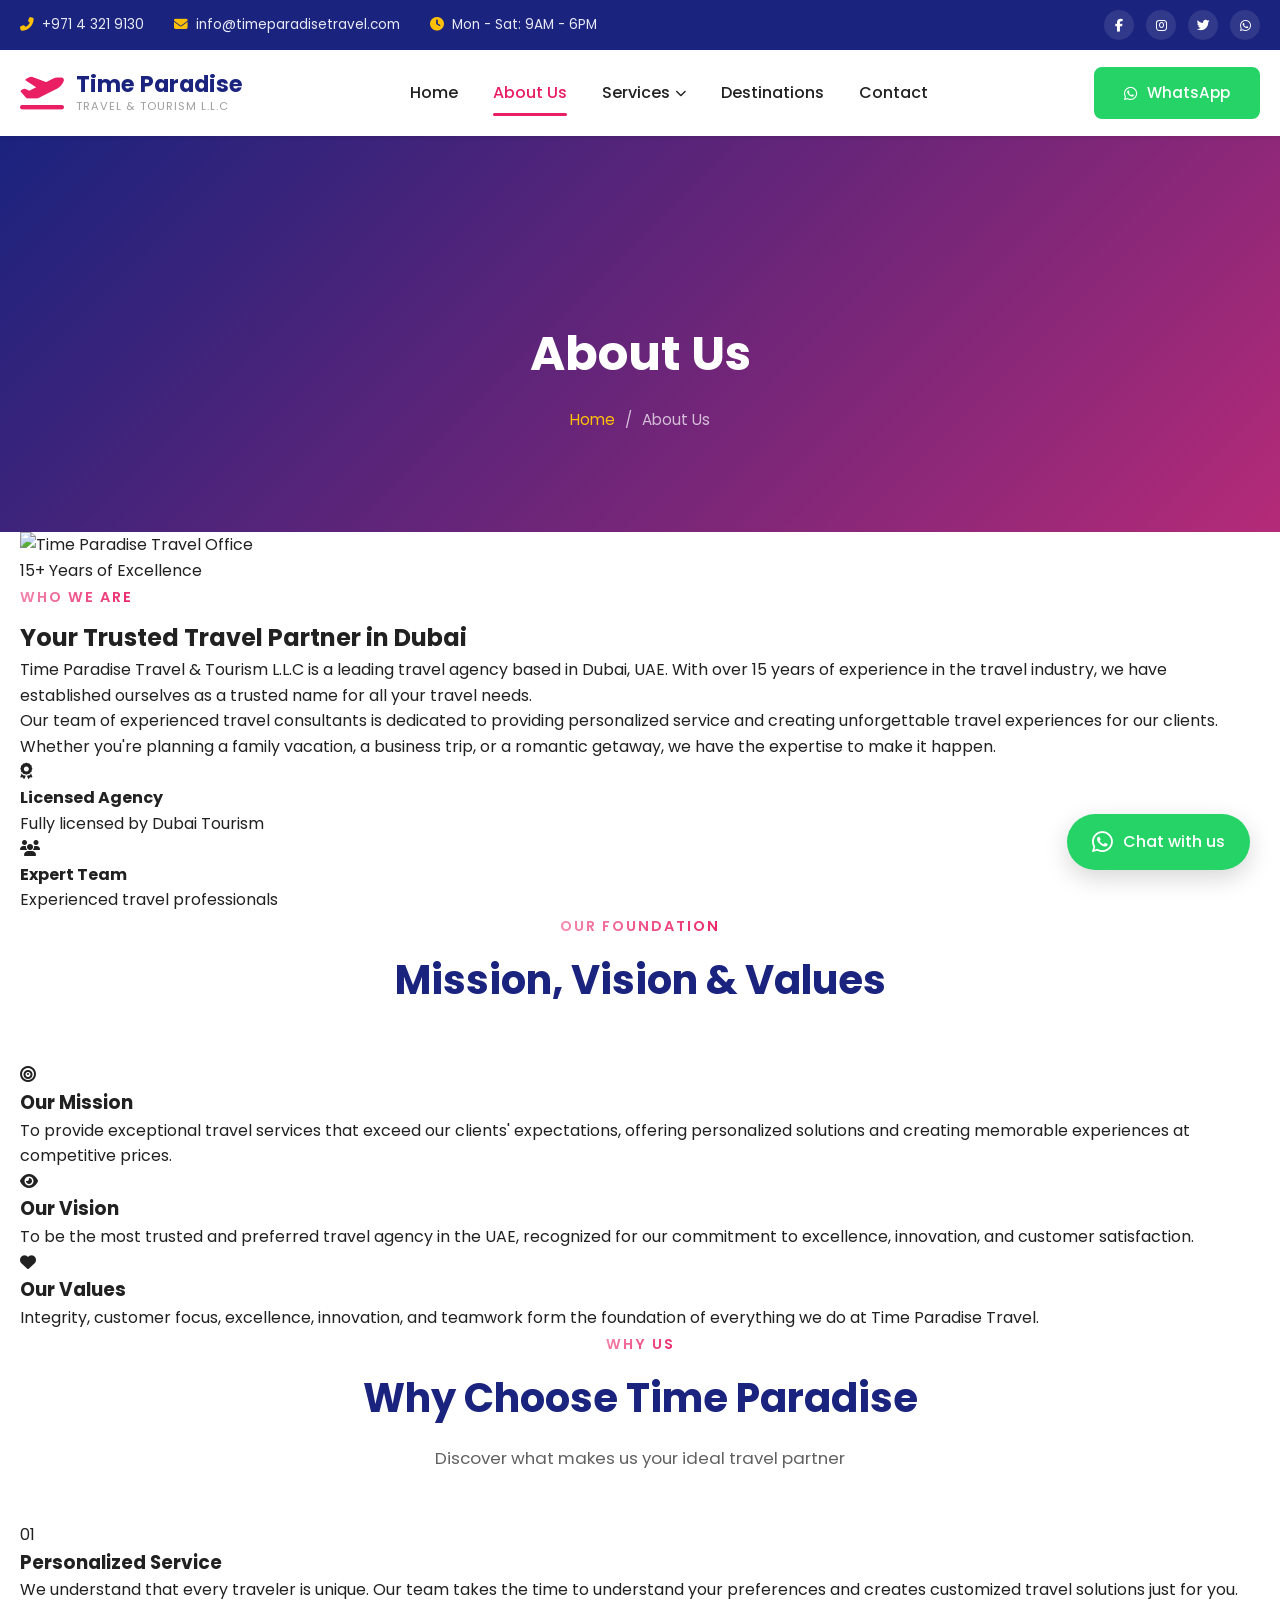
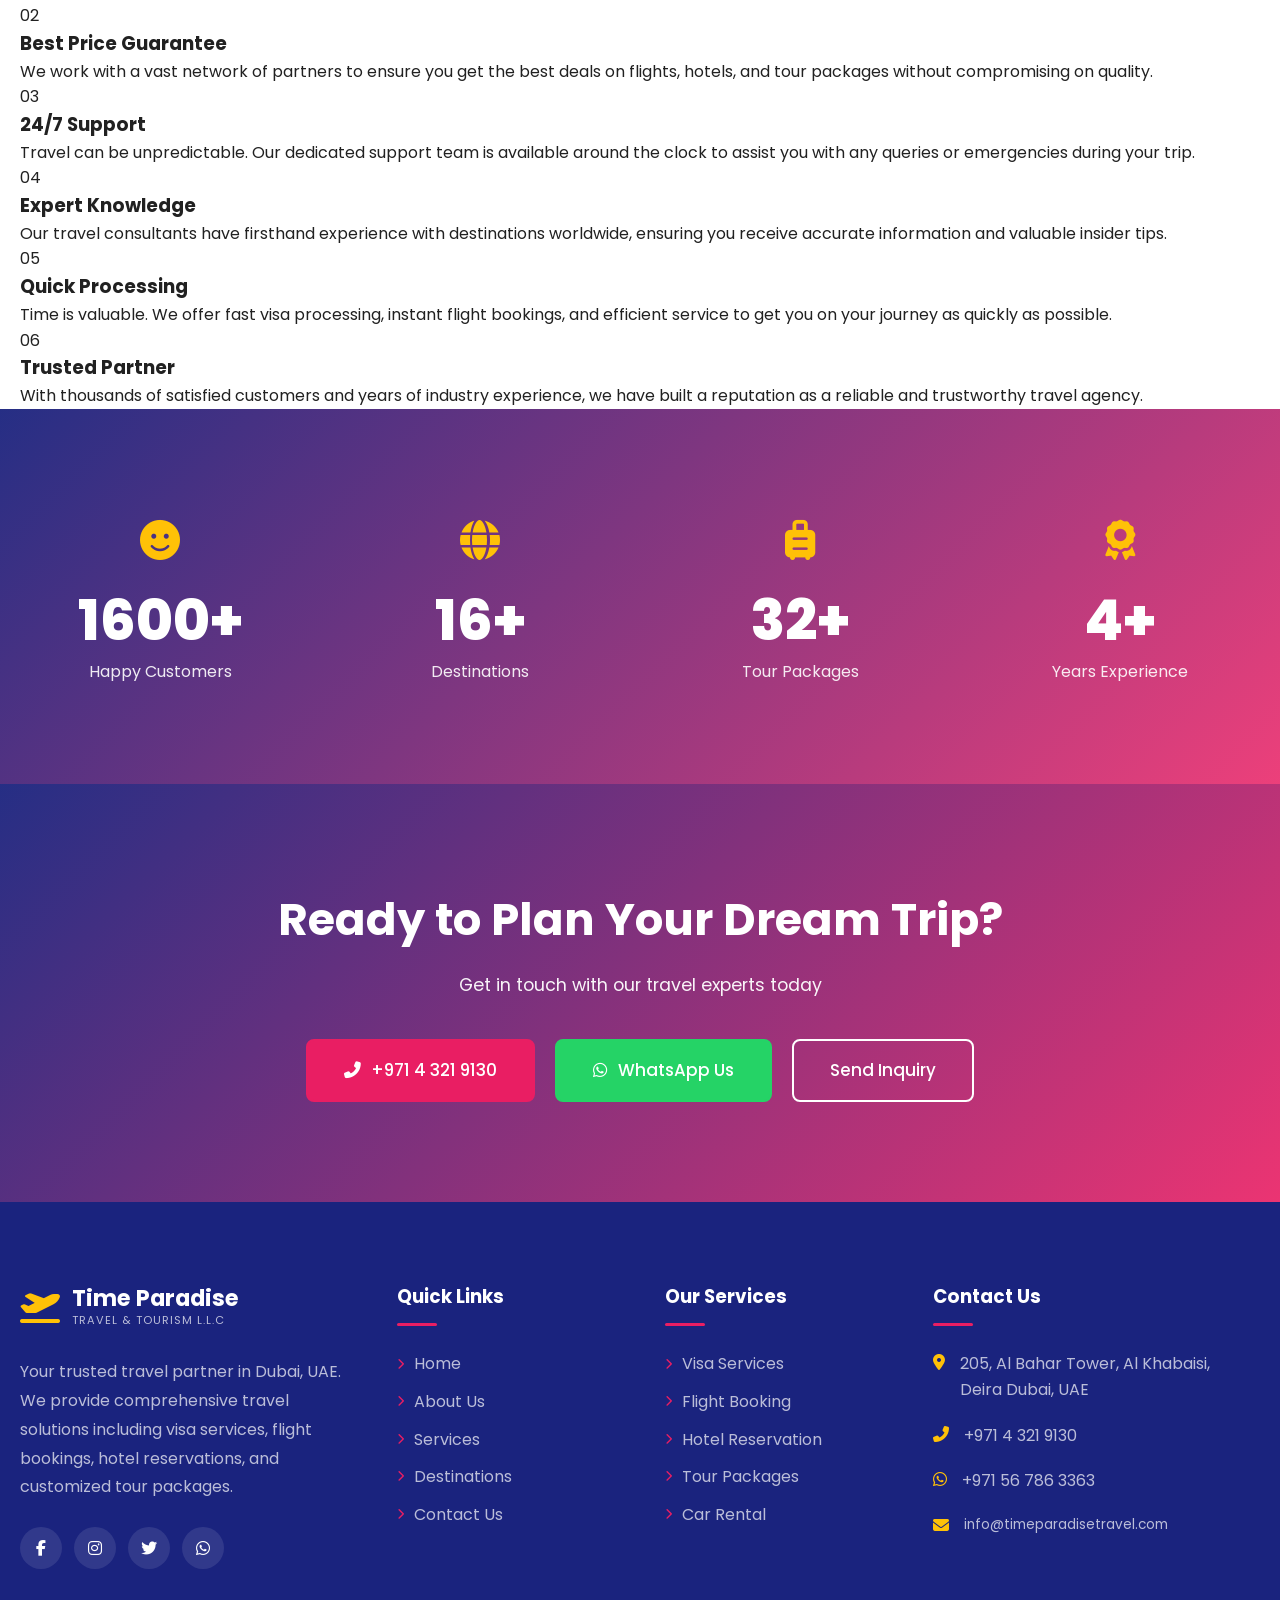
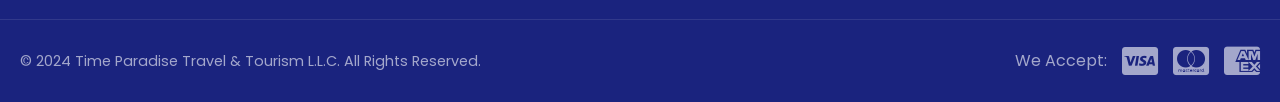
==== commit 0c36597a: "Fix broken navigation structure across all pages - Fixed duplicate/malformed navigation HTML in dest" ====
--- a/about.html
+++ b/about.html
@@ -49,11 +49,8 @@
                     <ul class="nav-menu">
                         <li><a href="index.html" class="nav-link">Home</a></li>
                         <li><a href="about.html" class="nav-link active">About Us</a></li>
-                        <li class="nav-cta">
-                            <a href="https://wa.me/971567863363" class="btn btn-whatsapp"><i class="fab fa-whatsapp"></i> WhatsApp</a>
-                        </li>
                         <li class="has-dropdown">
-                    <a href="https://wa.me/971567863363" class="btn btn-whatsapp btn-whatsapp-desktop">
+                            <a href="services.html" class="nav-link">Services <i class="fas fa-chevron-down"></i></a>
                             <ul class="dropdown-menu">
                                 <li><a href="services.html#visa">Visa Services</a></li>
                                 <li><a href="services.html#flights">Flight Booking</a></li>
@@ -65,8 +62,11 @@
                         </li>
                         <li><a href="destinations.html" class="nav-link">Destinations</a></li>
                         <li><a href="contact.html" class="nav-link">Contact</a></li>
+                        <li class="nav-cta">
+                            <a href="https://wa.me/971567863363" class="btn btn-whatsapp"><i class="fab fa-whatsapp"></i> WhatsApp</a>
+                        </li>
                     </ul>
-                    <a href="https://wa.me/971567863363" class="btn btn-whatsapp">
+                    <a href="https://wa.me/971567863363" class="btn btn-whatsapp btn-whatsapp-desktop">
                         <i class="fab fa-whatsapp"></i> WhatsApp
                     </a>
                 </div>
